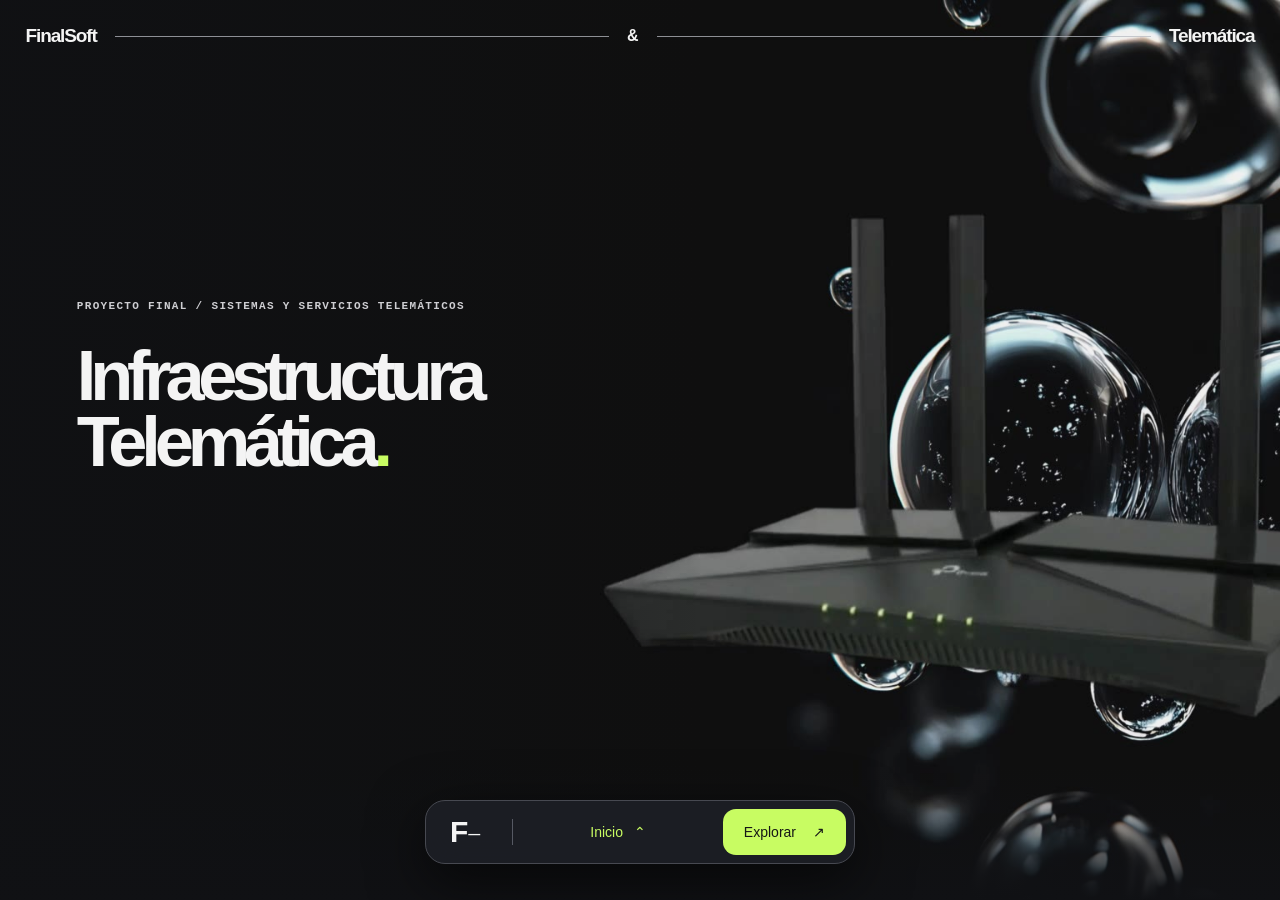
==== index.html @ 989f8609 "Mover archivos del portal a la raiz" ====
<!doctype html>
<html lang="es"><head><meta charset="utf-8"><meta name="viewport" content="width=device-width,initial-scale=1"><meta name="theme-color" content="#101114"><meta name="description" content="FinalSoft | Proyecto de infraestructura telemática: dos sedes, routers Debian, servicios corporativos y pruebas."><title>FinalSoft | Infraestructura Telemática</title><link rel="stylesheet" href="css/styles.css"><script src="js/content.js" defer></script><script src="js/app.js" defer></script></head>
<body>
  <section class="landing" id="landing" aria-label="Portada FinalSoft">
    <div class="landing-art" aria-hidden="true"><video id="heroVideo" muted playsinline autoplay loop preload="metadata" poster="assets/img/router-poster.jpg"><source src="assets/video/router-hero.mp4" type="video/mp4"></video></div>
    <div class="landing-shade" aria-hidden="true"></div>
    <header class="landing-top"><span class="wordmark">FinalSoft</span><span class="hairline"></span><span class="separator">&</span><span class="hairline"></span><span class="wordmark end">Telemática</span></header>
    <main class="landing-head"><span class="micro overline">PROYECTO FINAL / SISTEMAS Y SERVICIOS TELEMÁTICOS</span><h1>Infraestructura<br>Telemática<span class="period">.</span></h1></main>
    <div class="landing-bottom">
      <div class="landing-menu" id="landingMenu" hidden><p class="micro nav-caption">EXPLORAR PROYECTO</p><a href="#infraestructura" data-page="infraestructura"><span>01</span> Infraestructura <b>↗</b></a><a href="#routers" data-page="routers"><span>02</span> Enlace y routers <b>↗</b></a><a href="#servicios" data-page="servicios"><span>03</span> Servicios implementados <b>↗</b></a><a href="#gateway" data-page="gateway"><span>04</span> Gateway y seguridad <b>↗</b></a><a href="#pruebas" data-page="pruebas"><span>05</span> Pruebas y resultados <b>↗</b></a></div>
      <nav class="landing-dock" aria-label="Navegación de portada"><span class="dock-logo">F<span>—</span></span><span class="dock-separator"></span><button id="landingToggle" type="button" aria-expanded="false" aria-controls="landingMenu">Inicio <span id="toggleMark">⌃</span></button><a class="explore" href="#infraestructura" data-page="infraestructura">Explorar <span>↗</span></a></nav>
    </div>
  </section>
  <div class="interior" id="interior" hidden>
    <header class="site-header"><a href="#inicio" data-page="inicio" class="site-logo">FinalSoft<span>.</span></a><nav class="top-links" aria-label="Secciones del portal"><a data-page="infraestructura" href="#infraestructura">Infraestructura</a><a data-page="routers" href="#routers">Routers</a><a data-page="servicios" href="#servicios">Servicios</a><a data-page="gateway" href="#gateway">Gateway</a><a data-page="pruebas" href="#pruebas">Evidencias</a></nav><button class="mobile-menu" id="mobileMenu" aria-expanded="false" aria-controls="mobileLinks" aria-label="Abrir menú">☰</button></header>
    <nav id="mobileLinks" class="mobile-links" hidden aria-label="Secciones móviles"><a data-page="infraestructura" href="#infraestructura">Infraestructura</a><a data-page="routers" href="#routers">Routers</a><a data-page="servicios" href="#servicios">Servicios</a><a data-page="gateway" href="#gateway">Gateway</a><a data-page="pruebas" href="#pruebas">Evidencias</a><a data-page="inicio" href="#inicio">Inicio</a></nav>
    <div id="pageContent"></div>
    <footer class="site-footer"><strong>FinalSoft.</strong><span>Infraestructura implementada en GNS3 · Proyecto de Sistemas y Servicios Telemáticos</span><a data-page="inicio" href="#inicio">Volver al inicio ↑</a></footer>
  </div>
  <div class="lightbox" id="lightbox" hidden role="dialog" aria-label="Ampliar evidencia" aria-modal="true"><button id="closeLightbox" aria-label="Cerrar imagen">×</button><img id="lightboxImage" alt=""><p id="lightboxCaption"></p></div>
</body></html>
---- css/styles.css ----
:root{color-scheme:dark;--bg:#101114;--surface:#181a1e;--surface2:#202227;--fg:#f4f4f4;--secondary:#aaaeb7;--line:#34363d;--lime:#c8fc62;--max:1240px}*{box-sizing:border-box}html{scroll-behavior:smooth}body{margin:0;background:var(--bg);color:var(--fg);font-family:Arial,Helvetica,sans-serif;-webkit-font-smoothing:antialiased}button,input{font:inherit}a{color:inherit;text-decoration:none}button,a{outline-offset:4px}button:focus-visible,a:focus-visible{outline:2px solid var(--lime)}[hidden]{display:none!important}.micro{font:700 11px/1.5 'Courier New',monospace;letter-spacing:.12em}.landing{height:100svh;max-height:100svh;position:relative;overflow:hidden;isolation:isolate;background:#101114}.landing-art,.landing-art video,.landing-shade{position:absolute;inset:0;width:100%;height:100%}.landing-art{z-index:-2}.landing-art video{object-fit:cover;object-position:center;opacity:.94}.landing-shade{z-index:-1;background:linear-gradient(90deg,#101114d9 0%,#10111477 29%,transparent 55%),linear-gradient(0deg,#101114 0%,transparent 15%);pointer-events:none}.landing-top{position:absolute;z-index:2;top:25px;left:2%;right:2%;display:flex;align-items:center;gap:18px}.wordmark{font-size:19px;font-weight:800;letter-spacing:-.06em;white-space:nowrap}.hairline{height:1px;background:#b7bac1;flex:1;opacity:.75}.separator{font-weight:800}.landing-head{position:absolute;top:43%;left:clamp(25px,6vw,105px);transform:translateY(-50%);z-index:1;width:min(47vw,650px)}.overline{display:block;color:#ceced2;margin-bottom:28px}.landing h1{font-weight:800;font-size:clamp(48px,5.5vw,100px);letter-spacing:-.088em;line-height:.95;margin:0}.period{color:var(--lime)}.landing-bottom{position:absolute;z-index:5;bottom:clamp(12px,4vh,40px);left:50%;transform:translateX(-50%);width:min(92vw,430px)}.landing-dock{display:flex;align-items:center;gap:16px;background:rgba(29,31,37,.95);border:1px solid #474951;border-radius:20px;box-shadow:0 16px 55px #0009;padding:8px;min-height:64px;backdrop-filter:blur(18px)}.dock-logo{font-size:30px;font-weight:900;padding:0 16px}.dock-logo span{font-size:12px;vertical-align:middle}.dock-separator{width:1px;height:26px;background:#565963}.landing-dock button{flex:1;border:0;background:none;color:var(--lime);font-size:14px;cursor:pointer;padding:15px 10px}.landing-dock button span{display:inline-block;margin-left:7px;transition:transform .2s}.landing-dock button[aria-expanded=true] span{transform:rotate(180deg)}.explore{background:var(--lime);color:#151715;border-radius:13px;padding:15px 21px;white-space:nowrap;font-size:14px;display:flex;gap:17px;align-items:center}.landing-menu{position:absolute;bottom:calc(100% + 12px);width:100%;padding:16px;background:#1c1e25;border:1px solid #41434a;border-radius:17px;box-shadow:0 20px 50px #000a;max-height:65svh;overflow:auto}.nav-caption{color:#9ca0aa;margin:4px 8px 13px}.landing-menu a{display:flex;gap:15px;align-items:center;padding:13px 10px;border-radius:9px;font-size:14px}.landing-menu a:hover{background:#31343b}.landing-menu a span{font:11px 'Courier New',monospace;color:#979ba4}.landing-menu b{margin-left:auto;color:var(--lime)}.interior{min-height:100svh}.site-header{height:80px;position:sticky;top:0;z-index:40;background:#101114ee;border-bottom:1px solid #292b30;display:flex;justify-content:space-between;align-items:center;padding:0 clamp(22px,5vw,80px);backdrop-filter:blur(18px)}.site-logo{font-size:24px;font-weight:900;letter-spacing:-.07em}.site-logo span{color:var(--lime)}.top-links{display:flex;align-items:center;gap:clamp(15px,2vw,30px)}.top-links a{font-size:12px;font-weight:700;color:#afb1b6;padding:10px 0;white-space:nowrap;transition:color .2s}.top-links a:hover,.top-links a.active{color:var(--lime)}.mobile-menu{display:none;border:1px solid #42444c;background:var(--surface);border-radius:10px;color:#fff;padding:8px 13px}.mobile-links{position:fixed;top:80px;left:0;right:0;z-index:39;background:#18191f;padding:22px;box-shadow:0 20px 40px #0008}.mobile-links a{display:block;padding:13px 8px;border-bottom:1px solid #35363b;font-weight:700}.page-hero{min-height:clamp(490px,74svh,760px);position:relative;display:flex;align-items:flex-end;overflow:hidden;padding:105px max(6vw,calc((100vw - var(--max))/2)) 75px;background:radial-gradient(ellipse at 76% 26%,#2b2d33 0%,#17191d 38%,#101114 78%)}.page-hero:before{content:'';position:absolute;right:-15%;top:-32%;width:75vw;height:75vw;max-width:940px;max-height:940px;border:1px solid #ffffff1c;border-radius:50%;box-shadow:0 0 0 80px #ffffff03,0 0 0 180px #ffffff03;pointer-events:none}.page-hero:after{content:'';position:absolute;inset:0;background-image:radial-gradient(#888 .65px,transparent .8px);background-size:5px 5px;opacity:.1;mask-image:linear-gradient(90deg,transparent 40%,#000)}.page-hero .hero-copy{position:relative;z-index:1;max-width:940px}.kicker{color:var(--lime);font:700 11px 'Courier New',monospace;letter-spacing:.17em}.page-hero h1{margin:24px 0 22px;font-size:clamp(56px,9vw,135px);letter-spacing:-.085em;line-height:.93}.page-hero p{font-size:clamp(17px,1.7vw,23px);line-height:1.55;max-width:660px;color:#c6c8ce}.page-no{position:absolute;right:6vw;bottom:55px;font:11px 'Courier New',monospace;letter-spacing:.12em;color:#777b84}.content-wrap{max-width:var(--max);margin:0 auto;padding:0 30px}.intro{padding-top:100px;padding-bottom:110px}.intro h2{font-size:clamp(39px,5.5vw,74px);line-height:1.06;letter-spacing:-.07em;max-width:960px;margin:20px 0}.intro p{font-size:19px;max-width:740px;color:#b8bbc3;line-height:1.8}.section-label{font:700 12px 'Courier New',monospace;letter-spacing:.14em;color:var(--lime)}.story-block{padding:90px 0;border-top:1px solid var(--line)}.story-layout{display:grid;grid-template-columns:minmax(0,1fr) minmax(0,1.05fr);gap:clamp(30px,6vw,100px);align-items:center}.story-layout.reverse .story-copy{order:2}.story-layout.reverse .story-visual{order:1}.story-copy h2,.chapter-title{font-size:clamp(39px,4.6vw,68px);letter-spacing:-.068em;line-height:1.05;margin:16px 0 22px}.story-copy p{font-size:16px;color:#bbc0c7;line-height:1.82}.inline-link{display:inline-flex;margin-top:19px;gap:18px;border-bottom:1px solid var(--lime);padding-bottom:10px;color:var(--lime);font-weight:700;font-size:13px}.story-visual,.illustration{min-height:400px;border:1px solid #363940;background:linear-gradient(145deg,#252830,#121316);border-radius:2px;position:relative;overflow:hidden;display:flex;align-items:center;justify-content:center}.illustration span{font-size:clamp(80px,13vw,170px);filter:grayscale(1);opacity:.65}.illustration:before{content:'';width:350px;height:350px;border:1px solid #6d70794d;border-radius:50%;position:absolute;box-shadow:0 0 0 55px #ffffff06,0 0 0 110px #ffffff04}.illustration small{position:absolute;left:25px;bottom:25px;color:#a7a9b2;font:11px 'Courier New',monospace;letter-spacing:.1em}.device-strip{display:flex;gap:13px;flex-wrap:wrap;margin-top:27px}.pill{border:1px solid #45484e;padding:9px 12px;font-size:12px;color:#cacdd2;border-radius:100px}.wide-image{width:100%;display:block;max-height:660px;object-fit:contain;background:#16181b;border:1px solid #33363b}.evidence-shell{border:1px dashed #41454c;min-height:330px;background:radial-gradient(circle at 50% 40%,#27292f,#181a1f 70%);display:flex;flex-direction:column;justify-content:center;align-items:center;padding:30px;text-align:center;gap:12px;color:#c5c7ce}.evidence-shell .big-icon{font-size:47px;opacity:.7}.evidence-shell strong{font-size:19px}.evidence-shell p{max-width:430px;line-height:1.6;font-size:13px;color:#999da5;margin:0}.evidence-shell code{font:11px 'Courier New',monospace;color:var(--lime);word-break:break-all}.caption{font-size:12px;color:#9397a0;line-height:1.7;margin-top:12px}.full-width{padding:85px 0;background:#17191d;margin:80px 0}.number-grid{display:grid;grid-template-columns:repeat(4,1fr);gap:1px;background:#37393e;border:1px solid #37393e;margin-top:45px}.number-grid article{background:#17191d;padding:34px 20px}.number-grid strong{font-size:clamp(25px,3.5vw,45px);font-weight:800;letter-spacing:-.05em}.number-grid span{display:block;margin-top:12px;color:#aeb2bb;font-size:13px}.service-grid{display:grid;grid-template-columns:repeat(2,minmax(0,1fr));gap:18px;margin:46px 0 90px}.service-tile{min-height:300px;position:relative;padding:30px;overflow:hidden;border:1px solid #34373d;background:linear-gradient(150deg,#24262b,#151619);display:flex;flex-direction:column;justify-content:space-between;transition:transform .3s,background .3s}.service-tile:hover{transform:translateY(-5px);background:#25272d}.tile-icon{font-size:65px;opacity:.65;filter:grayscale(1)}.service-tile h3{font-size:clamp(27px,3vw,40px);letter-spacing:-.065em;margin:12px 0}.service-tile p{font-size:14px;color:#adb1b8;line-height:1.7;max-width:470px}.service-tile b{font-size:20px;color:var(--lime);position:absolute;right:28px;bottom:30px}.chapter{padding:105px 0 40px;border-top:1px solid #373a40;scroll-margin-top:92px}.chapter-header{display:flex;justify-content:space-between;gap:25px}.chapter-header p{max-width:720px;font-size:17px;line-height:1.75;color:#b6bac2}.ip-tag{align-self:flex-start;background:#22252a;border:1px solid #3d4148;border-radius:100px;padding:10px 15px;font:12px 'Courier New',monospace;color:var(--lime);white-space:nowrap}.details-grid{display:grid;grid-template-columns:1fr 1fr;gap:25px;margin:35px 0 60px}.details-card{padding:30px;border:1px solid #35383f;background:#181a1f}.details-card h3{font-size:21px;margin:0 0 16px;letter-spacing:-.03em}.details-card p,.details-card li{color:#b3b7c0;font-size:14px;line-height:1.75}.details-card ul{padding-left:20px;margin:0}.code-card{margin:26px 0 38px;border:1px solid #41434b;background:#14161a;overflow:hidden}.code-top{display:flex;gap:14px;align-items:center;justify-content:space-between;background:#202228;padding:12px 18px;border-bottom:1px solid #3e4048}.code-top span{font:12px 'Courier New',monospace;color:#b9bcc4;word-break:break-all}.copy-btn{background:#30333a;color:#f5f5f6;border:1px solid #484b53;padding:8px 13px;font-size:12px;border-radius:6px;cursor:pointer}.code-card pre{margin:0;overflow-x:auto;padding:24px;white-space:pre;font:13px/1.7 Consolas,'Courier New',monospace;color:#d0f3a8}.subhead{font-size:25px;letter-spacing:-.04em;margin:42px 0 19px}.evidence-grid{display:grid;grid-template-columns:repeat(2,minmax(0,1fr));gap:20px;margin:32px 0}.evidence-card{margin:0}.evidence-card img{width:100%;height:270px;object-fit:contain;background:#16181b;border:1px solid #45474d;cursor:zoom-in}.evidence-card figcaption{font-size:13px;color:#aeb0b8;line-height:1.6;margin-top:10px}.results-list{margin:28px 0 40px}.result{border-bottom:1px solid #383b41;display:grid;grid-template-columns:42px 1fr auto;gap:15px;align-items:start;padding:19px 4px}.result span{font:13px 'Courier New',monospace;color:#7f838a}.result p{margin:0;color:#c4c6cc;line-height:1.5;font-size:15px}.result b{font:11px 'Courier New',monospace;color:var(--lime)}.soft-rule{height:1px;background:#33363c;margin:70px 0}.site-footer{padding:45px max(6vw,calc((100vw - var(--max))/2));background:#18191c;border-top:1px solid #33363b;display:flex;align-items:center;gap:20px;justify-content:space-between}.site-footer strong{font-size:25px;letter-spacing:-.06em}.site-footer span{font-size:12px;color:#91959d}.site-footer a{font-size:13px;color:var(--lime)}.lightbox{position:fixed;inset:0;background:#000e;z-index:100;display:flex;flex-direction:column;align-items:center;justify-content:center;padding:40px}.lightbox img{max-width:94vw;max-height:78vh;object-fit:contain}.lightbox button{position:absolute;right:25px;top:17px;background:#333;color:white;border:0;padding:6px 13px;font-size:30px}.lightbox p{font-size:13px;color:#ccc}.reveal{opacity:0;transform:translateY(18px);transition:opacity .65s,transform .65s}.reveal.visible{opacity:1;transform:none}@media(max-width:950px){.top-links{gap:15px}.top-links a{font-size:11px}.story-layout{grid-template-columns:1fr}.story-layout.reverse .story-copy,.story-layout.reverse .story-visual{order:unset}.story-visual,.illustration{min-height:340px}.landing-head{width:55vw}.landing h1{font-size:clamp(44px,6vw,72px)}}@media(max-width:680px){.landing-top{top:18px;gap:10px}.wordmark{font-size:15px}.wordmark.end{font-size:12px}.landing-head{top:30%;left:6vw;width:90vw}.landing h1{font-size:clamp(44px,10vw,70px)}.overline{font-size:9px;max-width:80%;margin-bottom:17px}.landing-art video{object-position:70% center}.landing-shade{background:linear-gradient(180deg,#10111488,#10111433 50%,#10111455)}.landing-bottom{bottom:20px}.site-header{height:70px;padding:0 22px}.top-links{display:none}.mobile-menu{display:block}.mobile-links{top:70px}.page-hero{padding:110px 24px 65px;min-height:520px}.page-hero h1{font-size:clamp(48px,12vw,79px)}.content-wrap{padding:0 23px}.intro{padding:65px 23px 75px}.intro h2{font-size:clamp(34px,9vw,56px)}.story-block{padding:60px 0}.story-copy h2,.chapter-title{font-size:clamp(34px,9vw,55px)}.number-grid,.service-grid,.details-grid,.evidence-grid{grid-template-columns:1fr}.number-grid{grid-template-columns:1fr 1fr}.chapter{padding-top:75px}.chapter-header{display:block}.ip-tag{display:inline-block;margin-bottom:20px}.result{grid-template-columns:28px 1fr}.result b{grid-column:2}.site-footer{padding:34px 24px;flex-wrap:wrap}.evidence-card img{height:230px}.landing-dock{gap:6px}.dock-logo{padding:0 11px}.explore{padding:14px 18px}.full-width{margin:45px 0;padding:60px 0}}@media(max-height:540px){.landing-head{top:43%}.landing h1{font-size:clamp(30px,5vw,58px)}.landing-top{top:9px}.landing-bottom{bottom:8px}.landing-dock{min-height:49px;padding:5px}.landing-menu{max-height:65vh}.overline{margin-bottom:9px}}@media(prefers-reduced-motion:reduce){html{scroll-behavior:auto}.reveal{opacity:1;transform:none;transition:none}}
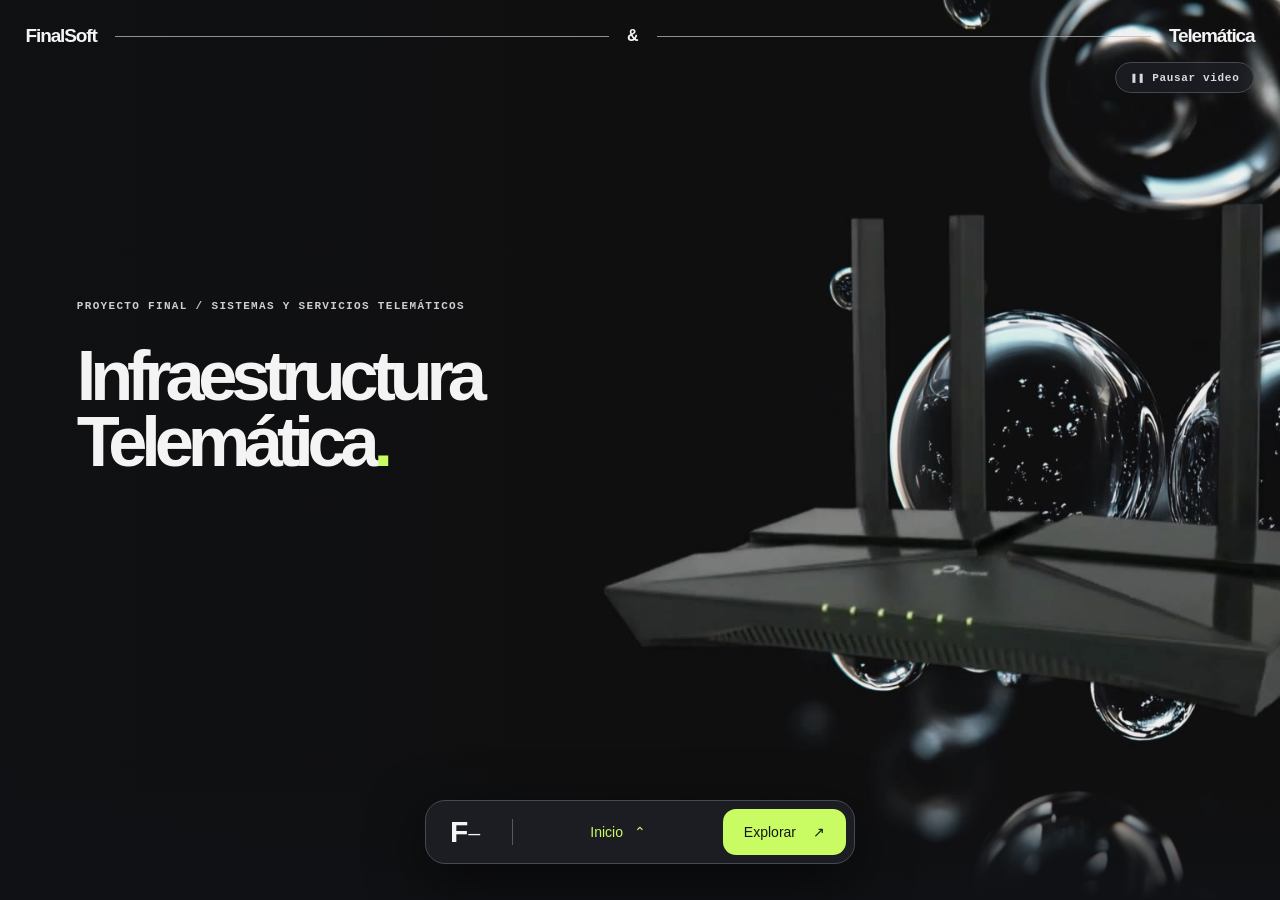
==== commit a0bf82cd: "Actualizacion de FinalSoft con documentacion y evidencias" ====
--- a/index.html
+++ b/index.html
@@ -4,6 +4,7 @@
   <section class="landing" id="landing" aria-label="Portada FinalSoft">
     <div class="landing-art" aria-hidden="true"><video id="heroVideo" muted playsinline autoplay loop preload="metadata" poster="assets/img/router-poster.jpg"><source src="assets/video/router-hero.mp4" type="video/mp4"></video></div>
     <div class="landing-shade" aria-hidden="true"></div>
+    <button type="button" class="video-toggle" id="videoToggle" aria-pressed="false">❚❚ Pausar video</button>
     <header class="landing-top"><span class="wordmark">FinalSoft</span><span class="hairline"></span><span class="separator">&</span><span class="hairline"></span><span class="wordmark end">Telemática</span></header>
     <main class="landing-head"><span class="micro overline">PROYECTO FINAL / SISTEMAS Y SERVICIOS TELEMÁTICOS</span><h1>Infraestructura<br>Telemática<span class="period">.</span></h1></main>
     <div class="landing-bottom">
@@ -12,10 +13,11 @@
     </div>
   </section>
   <div class="interior" id="interior" hidden>
-    <header class="site-header"><a href="#inicio" data-page="inicio" class="site-logo">FinalSoft<span>.</span></a><nav class="top-links" aria-label="Secciones del portal"><a data-page="infraestructura" href="#infraestructura">Infraestructura</a><a data-page="routers" href="#routers">Routers</a><a data-page="servicios" href="#servicios">Servicios</a><a data-page="gateway" href="#gateway">Gateway</a><a data-page="pruebas" href="#pruebas">Evidencias</a></nav><button class="mobile-menu" id="mobileMenu" aria-expanded="false" aria-controls="mobileLinks" aria-label="Abrir menú">☰</button></header>
-    <nav id="mobileLinks" class="mobile-links" hidden aria-label="Secciones móviles"><a data-page="infraestructura" href="#infraestructura">Infraestructura</a><a data-page="routers" href="#routers">Routers</a><a data-page="servicios" href="#servicios">Servicios</a><a data-page="gateway" href="#gateway">Gateway</a><a data-page="pruebas" href="#pruebas">Evidencias</a><a data-page="inicio" href="#inicio">Inicio</a></nav>
+    <header class="site-header"><a href="#inicio" data-page="inicio" class="site-logo">FinalSoft<span>.</span></a><nav class="top-links" aria-label="Secciones del portal"><a data-page="inicio" href="#inicio">Inicio</a><a data-page="infraestructura" href="#infraestructura">Infraestructura</a><a data-page="routers" href="#routers">Routers</a><a data-page="servicios" href="#servicios">Servicios</a><a data-page="gateway" href="#gateway">Gateway</a><a data-page="pruebas" href="#pruebas">Pruebas</a></nav><button class="mobile-menu" id="mobileMenu" aria-expanded="false" aria-controls="mobileLinks" aria-label="Abrir menú">☰</button></header>
+    <nav id="mobileLinks" class="mobile-links" hidden aria-label="Secciones móviles"><a data-page="infraestructura" href="#infraestructura">Infraestructura</a><a data-page="routers" href="#routers">Routers</a><a data-page="servicios" href="#servicios">Servicios</a><a data-page="gateway" href="#gateway">Gateway</a><a data-page="pruebas" href="#pruebas">Pruebas</a><a data-page="inicio" href="#inicio">Inicio</a></nav>
     <div id="pageContent"></div>
+    <nav class="float-nav" aria-label="Navegación entre secciones"><a id="floatPrev" href="#inicio">‹ <span>Inicio</span></a><strong id="floatLabel"></strong><a id="floatNext" href="#routers"><span>Siguiente</span> ›</a><button type="button" id="floatTop" aria-label="Volver arriba">↑</button></nav>
     <footer class="site-footer"><strong>FinalSoft.</strong><span>Infraestructura implementada en GNS3 · Proyecto de Sistemas y Servicios Telemáticos</span><a data-page="inicio" href="#inicio">Volver al inicio ↑</a></footer>
   </div>
-  <div class="lightbox" id="lightbox" hidden role="dialog" aria-label="Ampliar evidencia" aria-modal="true"><button id="closeLightbox" aria-label="Cerrar imagen">×</button><img id="lightboxImage" alt=""><p id="lightboxCaption"></p></div>
+  <div class="lightbox" id="lightbox" hidden role="dialog" aria-label="Ampliar evidencia" aria-modal="true"><button id="closeLightbox" aria-label="Cerrar imagen">×</button><button id="lbPrev" class="lb-arrow prev" aria-label="Imagen anterior">‹</button><button id="lbNext" class="lb-arrow next" aria-label="Imagen siguiente">›</button><img id="lightboxImage" alt=""><p id="lightboxCaption"></p></div>
 </body></html>
--- a/css/styles.css
+++ b/css/styles.css
@@ -1 +1,106 @@
 :root{color-scheme:dark;--bg:#101114;--surface:#181a1e;--surface2:#202227;--fg:#f4f4f4;--secondary:#aaaeb7;--line:#34363d;--lime:#c8fc62;--max:1240px}*{box-sizing:border-box}html{scroll-behavior:smooth}body{margin:0;background:var(--bg);color:var(--fg);font-family:Arial,Helvetica,sans-serif;-webkit-font-smoothing:antialiased}button,input{font:inherit}a{color:inherit;text-decoration:none}button,a{outline-offset:4px}button:focus-visible,a:focus-visible{outline:2px solid var(--lime)}[hidden]{display:none!important}.micro{font:700 11px/1.5 'Courier New',monospace;letter-spacing:.12em}.landing{height:100svh;max-height:100svh;position:relative;overflow:hidden;isolation:isolate;background:#101114}.landing-art,.landing-art video,.landing-shade{position:absolute;inset:0;width:100%;height:100%}.landing-art{z-index:-2}.landing-art video{object-fit:cover;object-position:center;opacity:.94}.landing-shade{z-index:-1;background:linear-gradient(90deg,#101114d9 0%,#10111477 29%,transparent 55%),linear-gradient(0deg,#101114 0%,transparent 15%);pointer-events:none}.landing-top{position:absolute;z-index:2;top:25px;left:2%;right:2%;display:flex;align-items:center;gap:18px}.wordmark{font-size:19px;font-weight:800;letter-spacing:-.06em;white-space:nowrap}.hairline{height:1px;background:#b7bac1;flex:1;opacity:.75}.separator{font-weight:800}.landing-head{position:absolute;top:43%;left:clamp(25px,6vw,105px);transform:translateY(-50%);z-index:1;width:min(47vw,650px)}.overline{display:block;color:#ceced2;margin-bottom:28px}.landing h1{font-weight:800;font-size:clamp(48px,5.5vw,100px);letter-spacing:-.088em;line-height:.95;margin:0}.period{color:var(--lime)}.landing-bottom{position:absolute;z-index:5;bottom:clamp(12px,4vh,40px);left:50%;transform:translateX(-50%);width:min(92vw,430px)}.landing-dock{display:flex;align-items:center;gap:16px;background:rgba(29,31,37,.95);border:1px solid #474951;border-radius:20px;box-shadow:0 16px 55px #0009;padding:8px;min-height:64px;backdrop-filter:blur(18px)}.dock-logo{font-size:30px;font-weight:900;padding:0 16px}.dock-logo span{font-size:12px;vertical-align:middle}.dock-separator{width:1px;height:26px;background:#565963}.landing-dock button{flex:1;border:0;background:none;color:var(--lime);font-size:14px;cursor:pointer;padding:15px 10px}.landing-dock button span{display:inline-block;margin-left:7px;transition:transform .2s}.landing-dock button[aria-expanded=true] span{transform:rotate(180deg)}.explore{background:var(--lime);color:#151715;border-radius:13px;padding:15px 21px;white-space:nowrap;font-size:14px;display:flex;gap:17px;align-items:center}.landing-menu{position:absolute;bottom:calc(100% + 12px);width:100%;padding:16px;background:#1c1e25;border:1px solid #41434a;border-radius:17px;box-shadow:0 20px 50px #000a;max-height:65svh;overflow:auto}.nav-caption{color:#9ca0aa;margin:4px 8px 13px}.landing-menu a{display:flex;gap:15px;align-items:center;padding:13px 10px;border-radius:9px;font-size:14px}.landing-menu a:hover{background:#31343b}.landing-menu a span{font:11px 'Courier New',monospace;color:#979ba4}.landing-menu b{margin-left:auto;color:var(--lime)}.interior{min-height:100svh}.site-header{height:80px;position:sticky;top:0;z-index:40;background:#101114ee;border-bottom:1px solid #292b30;display:flex;justify-content:space-between;align-items:center;padding:0 clamp(22px,5vw,80px);backdrop-filter:blur(18px)}.site-logo{font-size:24px;font-weight:900;letter-spacing:-.07em}.site-logo span{color:var(--lime)}.top-links{display:flex;align-items:center;gap:clamp(15px,2vw,30px)}.top-links a{font-size:12px;font-weight:700;color:#afb1b6;padding:10px 0;white-space:nowrap;transition:color .2s}.top-links a:hover,.top-links a.active{color:var(--lime)}.mobile-menu{display:none;border:1px solid #42444c;background:var(--surface);border-radius:10px;color:#fff;padding:8px 13px}.mobile-links{position:fixed;top:80px;left:0;right:0;z-index:39;background:#18191f;padding:22px;box-shadow:0 20px 40px #0008}.mobile-links a{display:block;padding:13px 8px;border-bottom:1px solid #35363b;font-weight:700}.page-hero{min-height:clamp(490px,74svh,760px);position:relative;display:flex;align-items:flex-end;overflow:hidden;padding:105px max(6vw,calc((100vw - var(--max))/2)) 75px;background:radial-gradient(ellipse at 76% 26%,#2b2d33 0%,#17191d 38%,#101114 78%)}.page-hero:before{content:'';position:absolute;right:-15%;top:-32%;width:75vw;height:75vw;max-width:940px;max-height:940px;border:1px solid #ffffff1c;border-radius:50%;box-shadow:0 0 0 80px #ffffff03,0 0 0 180px #ffffff03;pointer-events:none}.page-hero:after{content:'';position:absolute;inset:0;background-image:radial-gradient(#888 .65px,transparent .8px);background-size:5px 5px;opacity:.1;mask-image:linear-gradient(90deg,transparent 40%,#000)}.page-hero .hero-copy{position:relative;z-index:1;max-width:940px}.kicker{color:var(--lime);font:700 11px 'Courier New',monospace;letter-spacing:.17em}.page-hero h1{margin:24px 0 22px;font-size:clamp(56px,9vw,135px);letter-spacing:-.085em;line-height:.93}.page-hero p{font-size:clamp(17px,1.7vw,23px);line-height:1.55;max-width:660px;color:#c6c8ce}.page-no{position:absolute;right:6vw;bottom:55px;font:11px 'Courier New',monospace;letter-spacing:.12em;color:#777b84}.content-wrap{max-width:var(--max);margin:0 auto;padding:0 30px}.intro{padding-top:100px;padding-bottom:110px}.intro h2{font-size:clamp(39px,5.5vw,74px);line-height:1.06;letter-spacing:-.07em;max-width:960px;margin:20px 0}.intro p{font-size:19px;max-width:740px;color:#b8bbc3;line-height:1.8}.section-label{font:700 12px 'Courier New',monospace;letter-spacing:.14em;color:var(--lime)}.story-block{padding:90px 0;border-top:1px solid var(--line)}.story-layout{display:grid;grid-template-columns:minmax(0,1fr) minmax(0,1.05fr);gap:clamp(30px,6vw,100px);align-items:center}.story-layout.reverse .story-copy{order:2}.story-layout.reverse .story-visual{order:1}.story-copy h2,.chapter-title{font-size:clamp(39px,4.6vw,68px);letter-spacing:-.068em;line-height:1.05;margin:16px 0 22px}.story-copy p{font-size:16px;color:#bbc0c7;line-height:1.82}.inline-link{display:inline-flex;margin-top:19px;gap:18px;border-bottom:1px solid var(--lime);padding-bottom:10px;color:var(--lime);font-weight:700;font-size:13px}.story-visual,.illustration{min-height:400px;border:1px solid #363940;background:linear-gradient(145deg,#252830,#121316);border-radius:2px;position:relative;overflow:hidden;display:flex;align-items:center;justify-content:center}.illustration span{font-size:clamp(80px,13vw,170px);filter:grayscale(1);opacity:.65}.illustration:before{content:'';width:350px;height:350px;border:1px solid #6d70794d;border-radius:50%;position:absolute;box-shadow:0 0 0 55px #ffffff06,0 0 0 110px #ffffff04}.illustration small{position:absolute;left:25px;bottom:25px;color:#a7a9b2;font:11px 'Courier New',monospace;letter-spacing:.1em}.device-strip{display:flex;gap:13px;flex-wrap:wrap;margin-top:27px}.pill{border:1px solid #45484e;padding:9px 12px;font-size:12px;color:#cacdd2;border-radius:100px}.wide-image{width:100%;display:block;max-height:660px;object-fit:contain;background:#16181b;border:1px solid #33363b}.evidence-shell{border:1px dashed #41454c;min-height:330px;background:radial-gradient(circle at 50% 40%,#27292f,#181a1f 70%);display:flex;flex-direction:column;justify-content:center;align-items:center;padding:30px;text-align:center;gap:12px;color:#c5c7ce}.evidence-shell .big-icon{font-size:47px;opacity:.7}.evidence-shell strong{font-size:19px}.evidence-shell p{max-width:430px;line-height:1.6;font-size:13px;color:#999da5;margin:0}.evidence-shell code{font:11px 'Courier New',monospace;color:var(--lime);word-break:break-all}.caption{font-size:12px;color:#9397a0;line-height:1.7;margin-top:12px}.full-width{padding:85px 0;background:#17191d;margin:80px 0}.number-grid{display:grid;grid-template-columns:repeat(4,1fr);gap:1px;background:#37393e;border:1px solid #37393e;margin-top:45px}.number-grid article{background:#17191d;padding:34px 20px}.number-grid strong{font-size:clamp(25px,3.5vw,45px);font-weight:800;letter-spacing:-.05em}.number-grid span{display:block;margin-top:12px;color:#aeb2bb;font-size:13px}.service-grid{display:grid;grid-template-columns:repeat(2,minmax(0,1fr));gap:18px;margin:46px 0 90px}.service-tile{min-height:300px;position:relative;padding:30px;overflow:hidden;border:1px solid #34373d;background:linear-gradient(150deg,#24262b,#151619);display:flex;flex-direction:column;justify-content:space-between;transition:transform .3s,background .3s}.service-tile:hover{transform:translateY(-5px);background:#25272d}.tile-icon{font-size:65px;opacity:.65;filter:grayscale(1)}.service-tile h3{font-size:clamp(27px,3vw,40px);letter-spacing:-.065em;margin:12px 0}.service-tile p{font-size:14px;color:#adb1b8;line-height:1.7;max-width:470px}.service-tile b{font-size:20px;color:var(--lime);position:absolute;right:28px;bottom:30px}.chapter{padding:105px 0 40px;border-top:1px solid #373a40;scroll-margin-top:92px}.chapter-header{display:flex;justify-content:space-between;gap:25px}.chapter-header p{max-width:720px;font-size:17px;line-height:1.75;color:#b6bac2}.ip-tag{align-self:flex-start;background:#22252a;border:1px solid #3d4148;border-radius:100px;padding:10px 15px;font:12px 'Courier New',monospace;color:var(--lime);white-space:nowrap}.details-grid{display:grid;grid-template-columns:1fr 1fr;gap:25px;margin:35px 0 60px}.details-card{padding:30px;border:1px solid #35383f;background:#181a1f}.details-card h3{font-size:21px;margin:0 0 16px;letter-spacing:-.03em}.details-card p,.details-card li{color:#b3b7c0;font-size:14px;line-height:1.75}.details-card ul{padding-left:20px;margin:0}.code-card{margin:26px 0 38px;border:1px solid #41434b;background:#14161a;overflow:hidden}.code-top{display:flex;gap:14px;align-items:center;justify-content:space-between;background:#202228;padding:12px 18px;border-bottom:1px solid #3e4048}.code-top span{font:12px 'Courier New',monospace;color:#b9bcc4;word-break:break-all}.copy-btn{background:#30333a;color:#f5f5f6;border:1px solid #484b53;padding:8px 13px;font-size:12px;border-radius:6px;cursor:pointer}.code-card pre{margin:0;overflow-x:auto;padding:24px;white-space:pre;font:13px/1.7 Consolas,'Courier New',monospace;color:#d0f3a8}.subhead{font-size:25px;letter-spacing:-.04em;margin:42px 0 19px}.evidence-grid{display:grid;grid-template-columns:repeat(2,minmax(0,1fr));gap:20px;margin:32px 0}.evidence-card{margin:0}.evidence-card img{width:100%;height:270px;object-fit:contain;background:#16181b;border:1px solid #45474d;cursor:zoom-in}.evidence-card figcaption{font-size:13px;color:#aeb0b8;line-height:1.6;margin-top:10px}.results-list{margin:28px 0 40px}.result{border-bottom:1px solid #383b41;display:grid;grid-template-columns:42px 1fr auto;gap:15px;align-items:start;padding:19px 4px}.result span{font:13px 'Courier New',monospace;color:#7f838a}.result p{margin:0;color:#c4c6cc;line-height:1.5;font-size:15px}.result b{font:11px 'Courier New',monospace;color:var(--lime)}.soft-rule{height:1px;background:#33363c;margin:70px 0}.site-footer{padding:45px max(6vw,calc((100vw - var(--max))/2));background:#18191c;border-top:1px solid #33363b;display:flex;align-items:center;gap:20px;justify-content:space-between}.site-footer strong{font-size:25px;letter-spacing:-.06em}.site-footer span{font-size:12px;color:#91959d}.site-footer a{font-size:13px;color:var(--lime)}.lightbox{position:fixed;inset:0;background:#000e;z-index:100;display:flex;flex-direction:column;align-items:center;justify-content:center;padding:40px}.lightbox img{max-width:94vw;max-height:78vh;object-fit:contain}.lightbox button{position:absolute;right:25px;top:17px;background:#333;color:white;border:0;padding:6px 13px;font-size:30px}.lightbox p{font-size:13px;color:#ccc}.reveal{opacity:0;transform:translateY(18px);transition:opacity .65s,transform .65s}.reveal.visible{opacity:1;transform:none}@media(max-width:950px){.top-links{gap:15px}.top-links a{font-size:11px}.story-layout{grid-template-columns:1fr}.story-layout.reverse .story-copy,.story-layout.reverse .story-visual{order:unset}.story-visual,.illustration{min-height:340px}.landing-head{width:55vw}.landing h1{font-size:clamp(44px,6vw,72px)}}@media(max-width:680px){.landing-top{top:18px;gap:10px}.wordmark{font-size:15px}.wordmark.end{font-size:12px}.landing-head{top:30%;left:6vw;width:90vw}.landing h1{font-size:clamp(44px,10vw,70px)}.overline{font-size:9px;max-width:80%;margin-bottom:17px}.landing-art video{object-position:70% center}.landing-shade{background:linear-gradient(180deg,#10111488,#10111433 50%,#10111455)}.landing-bottom{bottom:20px}.site-header{height:70px;padding:0 22px}.top-links{display:none}.mobile-menu{display:block}.mobile-links{top:70px}.page-hero{padding:110px 24px 65px;min-height:520px}.page-hero h1{font-size:clamp(48px,12vw,79px)}.content-wrap{padding:0 23px}.intro{padding:65px 23px 75px}.intro h2{font-size:clamp(34px,9vw,56px)}.story-block{padding:60px 0}.story-copy h2,.chapter-title{font-size:clamp(34px,9vw,55px)}.number-grid,.service-grid,.details-grid,.evidence-grid{grid-template-columns:1fr}.number-grid{grid-template-columns:1fr 1fr}.chapter{padding-top:75px}.chapter-header{display:block}.ip-tag{display:inline-block;margin-bottom:20px}.result{grid-template-columns:28px 1fr}.result b{grid-column:2}.site-footer{padding:34px 24px;flex-wrap:wrap}.evidence-card img{height:230px}.landing-dock{gap:6px}.dock-logo{padding:0 11px}.explore{padding:14px 18px}.full-width{margin:45px 0;padding:60px 0}}@media(max-height:540px){.landing-head{top:43%}.landing h1{font-size:clamp(30px,5vw,58px)}.landing-top{top:9px}.landing-bottom{bottom:8px}.landing-dock{min-height:49px;padding:5px}.landing-menu{max-height:65vh}.overline{margin-bottom:9px}}@media(prefers-reduced-motion:reduce){html{scroll-behavior:auto}.reveal{opacity:1;transform:none;transition:none}}
+
+/* ===== Reorganización v2: pestañas, selector flotante, barra inferior ===== */
+html{scroll-padding-top:90px}
+.video-toggle{position:absolute;z-index:6;top:62px;right:2%;background:#1d1f25cc;color:#d7d9de;border:1px solid #474951;border-radius:100px;padding:8px 14px;font:700 11px 'Courier New',monospace;letter-spacing:.06em;cursor:pointer;backdrop-filter:blur(10px)}
+.video-toggle:hover{color:var(--lime);border-color:var(--lime)}
+/* portadas internas más compactas */
+.page-hero{min-height:clamp(260px,36svh,360px);padding:64px max(6vw,calc((100vw - var(--max))/2)) 44px}
+.page-hero h1{font-size:clamp(44px,6.4vw,92px);margin:16px 0 14px}
+.page-hero p{font-size:clamp(15px,1.4vw,19px);max-width:620px}
+.page-no{bottom:30px}
+.lead-strip{padding-top:30px;padding-bottom:22px;display:grid;grid-template-columns:auto 1fr;gap:6px 26px;align-items:baseline}
+.lead-strip p{margin:0;color:#b8bbc3;line-height:1.7;font-size:15px;max-width:860px}
+.block{padding:26px 30px 40px}
+/* pestañas */
+.tabs{margin:14px 0 8px}
+.tab-list{display:flex;gap:6px;flex-wrap:wrap;border-bottom:1px solid var(--line);margin-bottom:26px}
+.tab-list button{background:none;border:0;border-bottom:3px solid transparent;color:#aeb2bb;padding:13px 16px;font-size:14px;font-weight:700;cursor:pointer;margin-bottom:-1px}
+.tab-list button:hover{color:#fff}
+.tab-list button[aria-selected=true]{color:var(--lime);border-bottom-color:var(--lime)}
+.tab-list button small{margin-left:6px;font:700 11px 'Courier New',monospace;background:#262930;border-radius:100px;padding:2px 7px;color:#c7cad1}
+.tabs.sub>.tab-list{border:0;margin-bottom:18px;gap:8px}
+.tabs.sub>.tab-list button{border:1px solid #42454c;border-radius:100px;padding:9px 15px;font-size:12px;margin:0}
+.tabs.sub>.tab-list button[aria-selected=true]{background:var(--lime);color:#151715;border-color:var(--lime)}
+.tab-panel{animation:fadeIn .25s ease}
+@keyframes fadeIn{from{opacity:0;transform:translateY(6px)}to{opacity:1;transform:none}}
+/* selector flotante de capítulos */
+.picker{position:sticky;top:80px;z-index:30;background:#101114f2;border-bottom:1px solid #292b30;backdrop-filter:blur(14px)}
+.picker-in{max-width:var(--max);margin:0 auto;padding:12px 30px;display:flex;gap:10px;overflow-x:auto}
+.chip-link{flex:1 0 auto;min-width:120px;display:flex;flex-direction:column;gap:3px;border:1px solid #3b3e45;border-radius:14px;padding:10px 16px;background:#17191d;transition:border-color .2s,background .2s}
+.chip-link b{font-size:14px}
+.chip-link small{font:11px 'Courier New',monospace;color:#8f939c}
+.chip-link:hover{border-color:#6b6f78}
+.chip-link.active{background:var(--lime);border-color:var(--lime);color:#151715}
+.chip-link.active small{color:#33401a}
+#chapters-top{scroll-margin-top:150px;height:1px}
+.chapter{padding:34px 0 30px;border-top:0}
+.chapter-title{font-size:clamp(32px,4vw,54px);margin:10px 0 14px}
+.chapter-header p{font-size:16px;margin:0}
+.chapter[hidden]{display:none}
+.details-grid{margin:6px 0 10px}
+/* código plegable */
+.code-card{margin:0 0 12px}
+.code-card summary{cursor:pointer;list-style:none;display:flex;justify-content:space-between;align-items:center;gap:12px;background:#202228;padding:14px 18px;font:12px 'Courier New',monospace;color:#c4c7ce}
+.code-card summary::-webkit-details-marker{display:none}
+.code-card summary i{font-style:normal;transition:transform .2s;color:var(--lime)}
+.code-card[open] summary i{transform:rotate(180deg)}
+.code-card[open] summary{border-bottom:1px solid #3e4048}
+.code-body{position:relative}
+.code-body .copy-btn{position:absolute;right:12px;top:12px;z-index:2}
+.code-body pre{padding:20px 24px;padding-right:130px}
+.code-tools{display:flex;justify-content:flex-end;margin-bottom:12px}
+.chip{background:#1b1d22;color:#d9dbe0;border:1px solid #454851;border-radius:100px;padding:8px 15px;font-size:12px;font-weight:700;cursor:pointer}
+.chip:hover{border-color:var(--lime);color:var(--lime)}
+.chip.active{background:var(--lime);border-color:var(--lime);color:#151715}
+.chip small{margin-left:5px;opacity:.7}
+.filters{display:flex;gap:8px;flex-wrap:wrap;margin-bottom:6px}
+.callout{border-left:3px solid var(--lime);background:#181a1f;padding:14px 18px;margin:18px 0 0;font-size:13px;line-height:1.7;color:#c0c4cb}
+.results-list{list-style:none;padding:0;margin:6px 0 10px}
+.result{grid-template-columns:42px 1fr}
+/* evidencias en miniatura */
+.evidence-grid{grid-template-columns:repeat(auto-fill,minmax(300px,1fr));margin:16px 0}
+.evidence-grid.single{grid-template-columns:1fr}
+.evidence-card[hidden]{display:none}
+.thumb{position:relative;display:block;width:100%;padding:0;border:1px solid #45474d;background:#16181b;cursor:zoom-in}
+.thumb:hover{border-color:var(--lime)}
+.thumb img,.evidence-card img{display:block;width:100%;height:240px;object-fit:contain;border:0;background:#16181b}
+.evidence-card.big .thumb img{height:auto;max-height:520px}
+.thumb .zoom{position:absolute;right:10px;bottom:10px;background:#101114dd;color:var(--lime);font:700 11px 'Courier New',monospace;border-radius:100px;padding:5px 10px;opacity:0;transition:opacity .2s}
+.thumb:hover .zoom,.thumb:focus-visible .zoom{opacity:1}
+.evidence-card figcaption b{color:var(--lime);font:700 11px 'Courier New',monospace;letter-spacing:.08em;margin-right:6px}
+.device-strip.route{align-items:center}
+.device-strip .arrow{color:var(--lime)}
+.number-grid{margin-top:10px}
+/* barra flotante inferior */
+.float-nav{position:fixed;z-index:60;left:50%;bottom:16px;transform:translateX(-50%);display:flex;align-items:center;gap:6px;background:#1d1f25f2;border:1px solid #474951;border-radius:100px;box-shadow:0 14px 45px #000a;padding:6px;backdrop-filter:blur(16px);max-width:94vw}
+.float-nav a,.float-nav button{display:flex;gap:6px;align-items:center;border-radius:100px;padding:11px 16px;font-size:13px;font-weight:700;color:#e8e9ec;white-space:nowrap;background:none;border:0;cursor:pointer}
+.float-nav a:hover,.float-nav button:hover{background:#2c2f36;color:var(--lime)}
+.float-nav #floatNext{background:var(--lime);color:#151715}
+.float-nav #floatNext:hover{background:#d8ff82;color:#151715}
+.float-nav strong{font:700 11px 'Courier New',monospace;letter-spacing:.06em;color:#a9adb6;padding:0 10px}
+.site-footer{padding-bottom:110px}
+/* lightbox con flechas */
+.lightbox{gap:12px}
+.lb-arrow{position:absolute;top:50%;transform:translateY(-50%);right:auto;background:#2b2e35cc;color:#fff;border:0;border-radius:50%;width:52px;height:52px;font-size:32px;line-height:1;cursor:pointer;padding:0}
+.lb-arrow.prev{left:18px}.lb-arrow.next{right:18px;left:auto}
+.lb-arrow:hover{background:var(--lime);color:#151715}
+.lightbox button#closeLightbox{right:20px;top:16px}
+@media(max-width:680px){
+ .video-toggle{top:54px;font-size:10px;padding:6px 11px}
+ .lead-strip{grid-template-columns:1fr}
+ .page-hero{padding:80px 24px 36px;min-height:300px}
+ .picker{top:70px}.picker-in{padding:10px 16px}
+ .chip-link{min-width:104px;padding:9px 12px}
+ #chapters-top{scroll-margin-top:135px}
+ .tab-list{overflow-x:auto;flex-wrap:nowrap}.tab-list button{white-space:nowrap;padding:12px 13px}
+ .evidence-grid{grid-template-columns:1fr}
+ .code-body pre{padding-right:24px;padding-top:56px}
+ .float-nav strong{display:none}.float-nav a{padding:11px 13px}
+ .lb-arrow{width:42px;height:42px;font-size:26px}.lb-arrow.prev{left:8px}.lb-arrow.next{right:8px}
+}
+.lightbox button.lb-arrow{top:50%;transform:translateY(-50%);width:52px;height:52px;padding:0;border-radius:50%;font-size:32px;line-height:1;background:#2b2e35cc}
+.lightbox button.lb-arrow.prev{left:18px;right:auto}
+.lightbox button.lb-arrow.next{right:18px;left:auto}
+.lightbox button.lb-arrow:hover{background:var(--lime);color:#151715}
+@media(max-width:680px){.lightbox button.lb-arrow{width:42px;height:42px;font-size:26px}.lightbox button.lb-arrow.prev{left:8px}.lightbox button.lb-arrow.next{right:8px}}
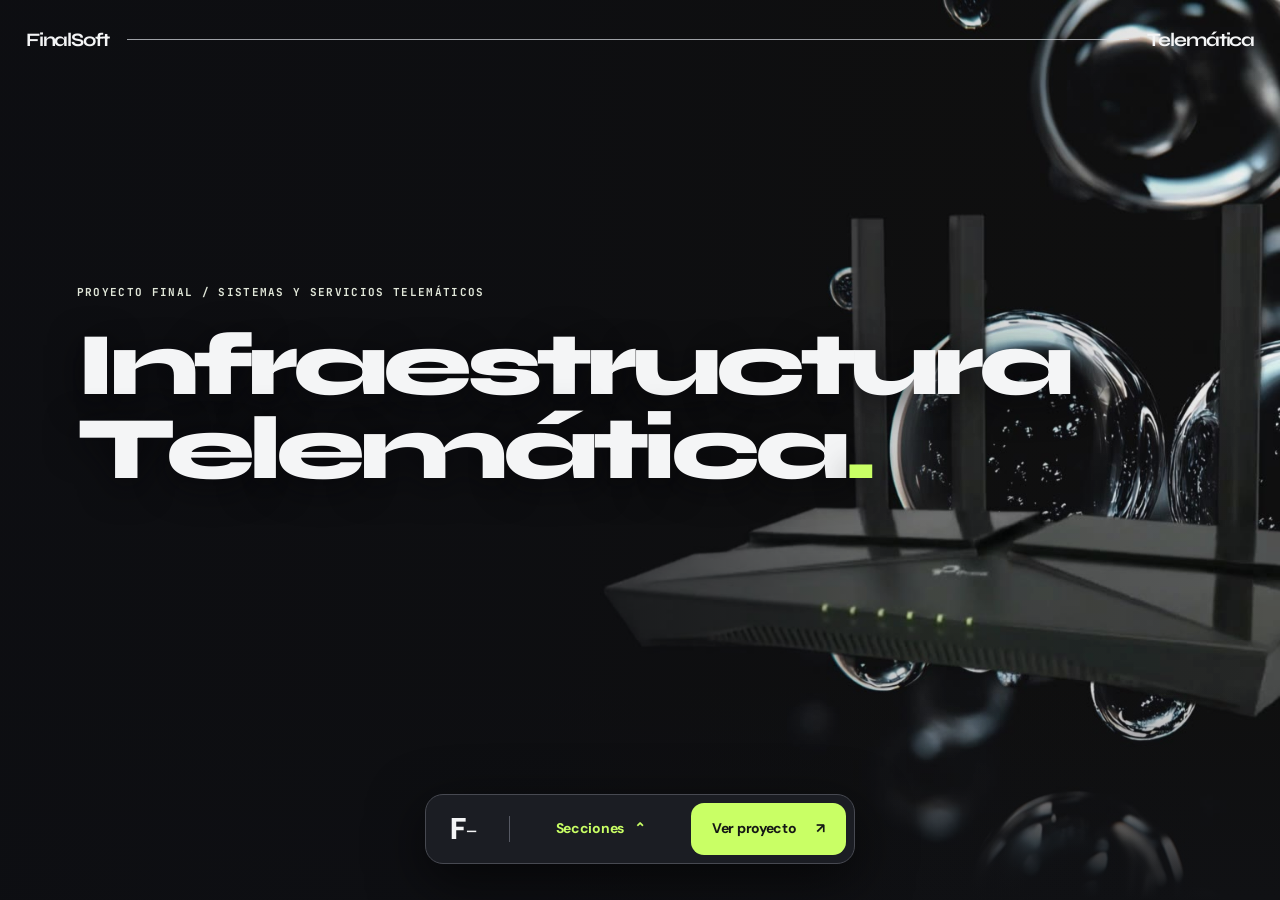
==== commit 2768fcd9: "Actualizar diseño y evidencias del proyecto FinalSoft" ====
--- a/index.html
+++ b/index.html
@@ -1,15 +1,15 @@
 <!doctype html>
-<html lang="es"><head><meta charset="utf-8"><meta name="viewport" content="width=device-width,initial-scale=1"><meta name="theme-color" content="#101114"><meta name="description" content="FinalSoft | Proyecto de infraestructura telemática: dos sedes, routers Debian, servicios corporativos y pruebas."><title>FinalSoft | Infraestructura Telemática</title><link rel="stylesheet" href="css/styles.css"><script src="js/content.js" defer></script><script src="js/app.js" defer></script></head>
+<html lang="es"><head><meta charset="utf-8"><meta name="viewport" content="width=device-width,initial-scale=1"><meta name="theme-color" content="#101114"><meta name="description" content="FinalSoft | Proyecto de infraestructura telemática: dos sedes, routers Debian, servicios corporativos y pruebas."><title>FinalSoft | Infraestructura Telemática</title><link rel="preconnect" href="https://fonts.googleapis.com"><link rel="preconnect" href="https://fonts.gstatic.com" crossorigin><link rel="stylesheet" href="https://fonts.googleapis.com/css2?family=DM+Sans:wght@400..800&amp;family=JetBrains+Mono:wght@400..700&amp;family=Syne:wght@700..800&amp;display=swap"><link rel="stylesheet" href="css/styles.css"><script src="js/content.js" defer></script><script src="js/app.js" defer></script></head>
 <body>
   <section class="landing" id="landing" aria-label="Portada FinalSoft">
-    <div class="landing-art" aria-hidden="true"><video id="heroVideo" muted playsinline autoplay loop preload="metadata" poster="assets/img/router-poster.jpg"><source src="assets/video/router-hero.mp4" type="video/mp4"></video></div>
+    <div class="landing-art" aria-hidden="true"><video id="heroVideo" muted playsinline loop preload="metadata" poster="assets/img/router-poster.jpg"><source src="assets/video/router-hero.mp4" type="video/mp4"></video></div>
     <div class="landing-shade" aria-hidden="true"></div>
-    <button type="button" class="video-toggle" id="videoToggle" aria-pressed="false">❚❚ Pausar video</button>
-    <header class="landing-top"><span class="wordmark">FinalSoft</span><span class="hairline"></span><span class="separator">&</span><span class="hairline"></span><span class="wordmark end">Telemática</span></header>
+    
+    <header class="landing-top"><span class="wordmark">FinalSoft</span><span class="hairline" aria-hidden="true"></span><span class="wordmark end">Telemática</span></header>
     <main class="landing-head"><span class="micro overline">PROYECTO FINAL / SISTEMAS Y SERVICIOS TELEMÁTICOS</span><h1>Infraestructura<br>Telemática<span class="period">.</span></h1></main>
     <div class="landing-bottom">
       <div class="landing-menu" id="landingMenu" hidden><p class="micro nav-caption">EXPLORAR PROYECTO</p><a href="#infraestructura" data-page="infraestructura"><span>01</span> Infraestructura <b>↗</b></a><a href="#routers" data-page="routers"><span>02</span> Enlace y routers <b>↗</b></a><a href="#servicios" data-page="servicios"><span>03</span> Servicios implementados <b>↗</b></a><a href="#gateway" data-page="gateway"><span>04</span> Gateway y seguridad <b>↗</b></a><a href="#pruebas" data-page="pruebas"><span>05</span> Pruebas y resultados <b>↗</b></a></div>
-      <nav class="landing-dock" aria-label="Navegación de portada"><span class="dock-logo">F<span>—</span></span><span class="dock-separator"></span><button id="landingToggle" type="button" aria-expanded="false" aria-controls="landingMenu">Inicio <span id="toggleMark">⌃</span></button><a class="explore" href="#infraestructura" data-page="infraestructura">Explorar <span>↗</span></a></nav>
+      <nav class="landing-dock" aria-label="Navegación de portada"><span class="dock-logo">F<span>—</span></span><span class="dock-separator"></span><button id="landingToggle" type="button" aria-expanded="false" aria-controls="landingMenu">Secciones <span id="toggleMark">⌃</span></button><a class="explore" href="#infraestructura" data-page="infraestructura">Ver proyecto <span>↗</span></a></nav>
     </div>
   </section>
   <div class="interior" id="interior" hidden>
@@ -17,7 +17,7 @@
     <nav id="mobileLinks" class="mobile-links" hidden aria-label="Secciones móviles"><a data-page="infraestructura" href="#infraestructura">Infraestructura</a><a data-page="routers" href="#routers">Routers</a><a data-page="servicios" href="#servicios">Servicios</a><a data-page="gateway" href="#gateway">Gateway</a><a data-page="pruebas" href="#pruebas">Pruebas</a><a data-page="inicio" href="#inicio">Inicio</a></nav>
     <div id="pageContent"></div>
     <nav class="float-nav" aria-label="Navegación entre secciones"><a id="floatPrev" href="#inicio">‹ <span>Inicio</span></a><strong id="floatLabel"></strong><a id="floatNext" href="#routers"><span>Siguiente</span> ›</a><button type="button" id="floatTop" aria-label="Volver arriba">↑</button></nav>
-    <footer class="site-footer"><strong>FinalSoft.</strong><span>Infraestructura implementada en GNS3 · Proyecto de Sistemas y Servicios Telemáticos</span><a data-page="inicio" href="#inicio">Volver al inicio ↑</a></footer>
+    <footer class="site-footer"><strong>FinalSoft.</strong><span>Infraestructura implementada en GNS3 · Proyecto de Sistemas y Servicios Telemáticos</span></footer>
   </div>
-  <div class="lightbox" id="lightbox" hidden role="dialog" aria-label="Ampliar evidencia" aria-modal="true"><button id="closeLightbox" aria-label="Cerrar imagen">×</button><button id="lbPrev" class="lb-arrow prev" aria-label="Imagen anterior">‹</button><button id="lbNext" class="lb-arrow next" aria-label="Imagen siguiente">›</button><img id="lightboxImage" alt=""><p id="lightboxCaption"></p></div>
+  <div class="lightbox" id="lightbox" hidden role="dialog" aria-label="Ampliar evidencia" aria-modal="true"><button id="closeLightbox" aria-label="Cerrar imagen">×</button><div class="lightbox-stage" id="lightboxStage" role="region" aria-label="Captura ampliada"><img id="lightboxImage" alt=""></div><p id="lightboxCaption"></p><div class="lightbox-controls" id="lightboxControls" hidden><button type="button" id="lbPrev" class="lb-arrow" aria-label="Imagen anterior">‹</button><button type="button" id="lbNext" class="lb-arrow" aria-label="Imagen siguiente">›</button></div></div>
 </body></html>
--- a/css/styles.css
+++ b/css/styles.css
@@ -1,8 +1,8 @@
-:root{color-scheme:dark;--bg:#101114;--surface:#181a1e;--surface2:#202227;--fg:#f4f4f4;--secondary:#aaaeb7;--line:#34363d;--lime:#c8fc62;--max:1240px}*{box-sizing:border-box}html{scroll-behavior:smooth}body{margin:0;background:var(--bg);color:var(--fg);font-family:Arial,Helvetica,sans-serif;-webkit-font-smoothing:antialiased}button,input{font:inherit}a{color:inherit;text-decoration:none}button,a{outline-offset:4px}button:focus-visible,a:focus-visible{outline:2px solid var(--lime)}[hidden]{display:none!important}.micro{font:700 11px/1.5 'Courier New',monospace;letter-spacing:.12em}.landing{height:100svh;max-height:100svh;position:relative;overflow:hidden;isolation:isolate;background:#101114}.landing-art,.landing-art video,.landing-shade{position:absolute;inset:0;width:100%;height:100%}.landing-art{z-index:-2}.landing-art video{object-fit:cover;object-position:center;opacity:.94}.landing-shade{z-index:-1;background:linear-gradient(90deg,#101114d9 0%,#10111477 29%,transparent 55%),linear-gradient(0deg,#101114 0%,transparent 15%);pointer-events:none}.landing-top{position:absolute;z-index:2;top:25px;left:2%;right:2%;display:flex;align-items:center;gap:18px}.wordmark{font-size:19px;font-weight:800;letter-spacing:-.06em;white-space:nowrap}.hairline{height:1px;background:#b7bac1;flex:1;opacity:.75}.separator{font-weight:800}.landing-head{position:absolute;top:43%;left:clamp(25px,6vw,105px);transform:translateY(-50%);z-index:1;width:min(47vw,650px)}.overline{display:block;color:#ceced2;margin-bottom:28px}.landing h1{font-weight:800;font-size:clamp(48px,5.5vw,100px);letter-spacing:-.088em;line-height:.95;margin:0}.period{color:var(--lime)}.landing-bottom{position:absolute;z-index:5;bottom:clamp(12px,4vh,40px);left:50%;transform:translateX(-50%);width:min(92vw,430px)}.landing-dock{display:flex;align-items:center;gap:16px;background:rgba(29,31,37,.95);border:1px solid #474951;border-radius:20px;box-shadow:0 16px 55px #0009;padding:8px;min-height:64px;backdrop-filter:blur(18px)}.dock-logo{font-size:30px;font-weight:900;padding:0 16px}.dock-logo span{font-size:12px;vertical-align:middle}.dock-separator{width:1px;height:26px;background:#565963}.landing-dock button{flex:1;border:0;background:none;color:var(--lime);font-size:14px;cursor:pointer;padding:15px 10px}.landing-dock button span{display:inline-block;margin-left:7px;transition:transform .2s}.landing-dock button[aria-expanded=true] span{transform:rotate(180deg)}.explore{background:var(--lime);color:#151715;border-radius:13px;padding:15px 21px;white-space:nowrap;font-size:14px;display:flex;gap:17px;align-items:center}.landing-menu{position:absolute;bottom:calc(100% + 12px);width:100%;padding:16px;background:#1c1e25;border:1px solid #41434a;border-radius:17px;box-shadow:0 20px 50px #000a;max-height:65svh;overflow:auto}.nav-caption{color:#9ca0aa;margin:4px 8px 13px}.landing-menu a{display:flex;gap:15px;align-items:center;padding:13px 10px;border-radius:9px;font-size:14px}.landing-menu a:hover{background:#31343b}.landing-menu a span{font:11px 'Courier New',monospace;color:#979ba4}.landing-menu b{margin-left:auto;color:var(--lime)}.interior{min-height:100svh}.site-header{height:80px;position:sticky;top:0;z-index:40;background:#101114ee;border-bottom:1px solid #292b30;display:flex;justify-content:space-between;align-items:center;padding:0 clamp(22px,5vw,80px);backdrop-filter:blur(18px)}.site-logo{font-size:24px;font-weight:900;letter-spacing:-.07em}.site-logo span{color:var(--lime)}.top-links{display:flex;align-items:center;gap:clamp(15px,2vw,30px)}.top-links a{font-size:12px;font-weight:700;color:#afb1b6;padding:10px 0;white-space:nowrap;transition:color .2s}.top-links a:hover,.top-links a.active{color:var(--lime)}.mobile-menu{display:none;border:1px solid #42444c;background:var(--surface);border-radius:10px;color:#fff;padding:8px 13px}.mobile-links{position:fixed;top:80px;left:0;right:0;z-index:39;background:#18191f;padding:22px;box-shadow:0 20px 40px #0008}.mobile-links a{display:block;padding:13px 8px;border-bottom:1px solid #35363b;font-weight:700}.page-hero{min-height:clamp(490px,74svh,760px);position:relative;display:flex;align-items:flex-end;overflow:hidden;padding:105px max(6vw,calc((100vw - var(--max))/2)) 75px;background:radial-gradient(ellipse at 76% 26%,#2b2d33 0%,#17191d 38%,#101114 78%)}.page-hero:before{content:'';position:absolute;right:-15%;top:-32%;width:75vw;height:75vw;max-width:940px;max-height:940px;border:1px solid #ffffff1c;border-radius:50%;box-shadow:0 0 0 80px #ffffff03,0 0 0 180px #ffffff03;pointer-events:none}.page-hero:after{content:'';position:absolute;inset:0;background-image:radial-gradient(#888 .65px,transparent .8px);background-size:5px 5px;opacity:.1;mask-image:linear-gradient(90deg,transparent 40%,#000)}.page-hero .hero-copy{position:relative;z-index:1;max-width:940px}.kicker{color:var(--lime);font:700 11px 'Courier New',monospace;letter-spacing:.17em}.page-hero h1{margin:24px 0 22px;font-size:clamp(56px,9vw,135px);letter-spacing:-.085em;line-height:.93}.page-hero p{font-size:clamp(17px,1.7vw,23px);line-height:1.55;max-width:660px;color:#c6c8ce}.page-no{position:absolute;right:6vw;bottom:55px;font:11px 'Courier New',monospace;letter-spacing:.12em;color:#777b84}.content-wrap{max-width:var(--max);margin:0 auto;padding:0 30px}.intro{padding-top:100px;padding-bottom:110px}.intro h2{font-size:clamp(39px,5.5vw,74px);line-height:1.06;letter-spacing:-.07em;max-width:960px;margin:20px 0}.intro p{font-size:19px;max-width:740px;color:#b8bbc3;line-height:1.8}.section-label{font:700 12px 'Courier New',monospace;letter-spacing:.14em;color:var(--lime)}.story-block{padding:90px 0;border-top:1px solid var(--line)}.story-layout{display:grid;grid-template-columns:minmax(0,1fr) minmax(0,1.05fr);gap:clamp(30px,6vw,100px);align-items:center}.story-layout.reverse .story-copy{order:2}.story-layout.reverse .story-visual{order:1}.story-copy h2,.chapter-title{font-size:clamp(39px,4.6vw,68px);letter-spacing:-.068em;line-height:1.05;margin:16px 0 22px}.story-copy p{font-size:16px;color:#bbc0c7;line-height:1.82}.inline-link{display:inline-flex;margin-top:19px;gap:18px;border-bottom:1px solid var(--lime);padding-bottom:10px;color:var(--lime);font-weight:700;font-size:13px}.story-visual,.illustration{min-height:400px;border:1px solid #363940;background:linear-gradient(145deg,#252830,#121316);border-radius:2px;position:relative;overflow:hidden;display:flex;align-items:center;justify-content:center}.illustration span{font-size:clamp(80px,13vw,170px);filter:grayscale(1);opacity:.65}.illustration:before{content:'';width:350px;height:350px;border:1px solid #6d70794d;border-radius:50%;position:absolute;box-shadow:0 0 0 55px #ffffff06,0 0 0 110px #ffffff04}.illustration small{position:absolute;left:25px;bottom:25px;color:#a7a9b2;font:11px 'Courier New',monospace;letter-spacing:.1em}.device-strip{display:flex;gap:13px;flex-wrap:wrap;margin-top:27px}.pill{border:1px solid #45484e;padding:9px 12px;font-size:12px;color:#cacdd2;border-radius:100px}.wide-image{width:100%;display:block;max-height:660px;object-fit:contain;background:#16181b;border:1px solid #33363b}.evidence-shell{border:1px dashed #41454c;min-height:330px;background:radial-gradient(circle at 50% 40%,#27292f,#181a1f 70%);display:flex;flex-direction:column;justify-content:center;align-items:center;padding:30px;text-align:center;gap:12px;color:#c5c7ce}.evidence-shell .big-icon{font-size:47px;opacity:.7}.evidence-shell strong{font-size:19px}.evidence-shell p{max-width:430px;line-height:1.6;font-size:13px;color:#999da5;margin:0}.evidence-shell code{font:11px 'Courier New',monospace;color:var(--lime);word-break:break-all}.caption{font-size:12px;color:#9397a0;line-height:1.7;margin-top:12px}.full-width{padding:85px 0;background:#17191d;margin:80px 0}.number-grid{display:grid;grid-template-columns:repeat(4,1fr);gap:1px;background:#37393e;border:1px solid #37393e;margin-top:45px}.number-grid article{background:#17191d;padding:34px 20px}.number-grid strong{font-size:clamp(25px,3.5vw,45px);font-weight:800;letter-spacing:-.05em}.number-grid span{display:block;margin-top:12px;color:#aeb2bb;font-size:13px}.service-grid{display:grid;grid-template-columns:repeat(2,minmax(0,1fr));gap:18px;margin:46px 0 90px}.service-tile{min-height:300px;position:relative;padding:30px;overflow:hidden;border:1px solid #34373d;background:linear-gradient(150deg,#24262b,#151619);display:flex;flex-direction:column;justify-content:space-between;transition:transform .3s,background .3s}.service-tile:hover{transform:translateY(-5px);background:#25272d}.tile-icon{font-size:65px;opacity:.65;filter:grayscale(1)}.service-tile h3{font-size:clamp(27px,3vw,40px);letter-spacing:-.065em;margin:12px 0}.service-tile p{font-size:14px;color:#adb1b8;line-height:1.7;max-width:470px}.service-tile b{font-size:20px;color:var(--lime);position:absolute;right:28px;bottom:30px}.chapter{padding:105px 0 40px;border-top:1px solid #373a40;scroll-margin-top:92px}.chapter-header{display:flex;justify-content:space-between;gap:25px}.chapter-header p{max-width:720px;font-size:17px;line-height:1.75;color:#b6bac2}.ip-tag{align-self:flex-start;background:#22252a;border:1px solid #3d4148;border-radius:100px;padding:10px 15px;font:12px 'Courier New',monospace;color:var(--lime);white-space:nowrap}.details-grid{display:grid;grid-template-columns:1fr 1fr;gap:25px;margin:35px 0 60px}.details-card{padding:30px;border:1px solid #35383f;background:#181a1f}.details-card h3{font-size:21px;margin:0 0 16px;letter-spacing:-.03em}.details-card p,.details-card li{color:#b3b7c0;font-size:14px;line-height:1.75}.details-card ul{padding-left:20px;margin:0}.code-card{margin:26px 0 38px;border:1px solid #41434b;background:#14161a;overflow:hidden}.code-top{display:flex;gap:14px;align-items:center;justify-content:space-between;background:#202228;padding:12px 18px;border-bottom:1px solid #3e4048}.code-top span{font:12px 'Courier New',monospace;color:#b9bcc4;word-break:break-all}.copy-btn{background:#30333a;color:#f5f5f6;border:1px solid #484b53;padding:8px 13px;font-size:12px;border-radius:6px;cursor:pointer}.code-card pre{margin:0;overflow-x:auto;padding:24px;white-space:pre;font:13px/1.7 Consolas,'Courier New',monospace;color:#d0f3a8}.subhead{font-size:25px;letter-spacing:-.04em;margin:42px 0 19px}.evidence-grid{display:grid;grid-template-columns:repeat(2,minmax(0,1fr));gap:20px;margin:32px 0}.evidence-card{margin:0}.evidence-card img{width:100%;height:270px;object-fit:contain;background:#16181b;border:1px solid #45474d;cursor:zoom-in}.evidence-card figcaption{font-size:13px;color:#aeb0b8;line-height:1.6;margin-top:10px}.results-list{margin:28px 0 40px}.result{border-bottom:1px solid #383b41;display:grid;grid-template-columns:42px 1fr auto;gap:15px;align-items:start;padding:19px 4px}.result span{font:13px 'Courier New',monospace;color:#7f838a}.result p{margin:0;color:#c4c6cc;line-height:1.5;font-size:15px}.result b{font:11px 'Courier New',monospace;color:var(--lime)}.soft-rule{height:1px;background:#33363c;margin:70px 0}.site-footer{padding:45px max(6vw,calc((100vw - var(--max))/2));background:#18191c;border-top:1px solid #33363b;display:flex;align-items:center;gap:20px;justify-content:space-between}.site-footer strong{font-size:25px;letter-spacing:-.06em}.site-footer span{font-size:12px;color:#91959d}.site-footer a{font-size:13px;color:var(--lime)}.lightbox{position:fixed;inset:0;background:#000e;z-index:100;display:flex;flex-direction:column;align-items:center;justify-content:center;padding:40px}.lightbox img{max-width:94vw;max-height:78vh;object-fit:contain}.lightbox button{position:absolute;right:25px;top:17px;background:#333;color:white;border:0;padding:6px 13px;font-size:30px}.lightbox p{font-size:13px;color:#ccc}.reveal{opacity:0;transform:translateY(18px);transition:opacity .65s,transform .65s}.reveal.visible{opacity:1;transform:none}@media(max-width:950px){.top-links{gap:15px}.top-links a{font-size:11px}.story-layout{grid-template-columns:1fr}.story-layout.reverse .story-copy,.story-layout.reverse .story-visual{order:unset}.story-visual,.illustration{min-height:340px}.landing-head{width:55vw}.landing h1{font-size:clamp(44px,6vw,72px)}}@media(max-width:680px){.landing-top{top:18px;gap:10px}.wordmark{font-size:15px}.wordmark.end{font-size:12px}.landing-head{top:30%;left:6vw;width:90vw}.landing h1{font-size:clamp(44px,10vw,70px)}.overline{font-size:9px;max-width:80%;margin-bottom:17px}.landing-art video{object-position:70% center}.landing-shade{background:linear-gradient(180deg,#10111488,#10111433 50%,#10111455)}.landing-bottom{bottom:20px}.site-header{height:70px;padding:0 22px}.top-links{display:none}.mobile-menu{display:block}.mobile-links{top:70px}.page-hero{padding:110px 24px 65px;min-height:520px}.page-hero h1{font-size:clamp(48px,12vw,79px)}.content-wrap{padding:0 23px}.intro{padding:65px 23px 75px}.intro h2{font-size:clamp(34px,9vw,56px)}.story-block{padding:60px 0}.story-copy h2,.chapter-title{font-size:clamp(34px,9vw,55px)}.number-grid,.service-grid,.details-grid,.evidence-grid{grid-template-columns:1fr}.number-grid{grid-template-columns:1fr 1fr}.chapter{padding-top:75px}.chapter-header{display:block}.ip-tag{display:inline-block;margin-bottom:20px}.result{grid-template-columns:28px 1fr}.result b{grid-column:2}.site-footer{padding:34px 24px;flex-wrap:wrap}.evidence-card img{height:230px}.landing-dock{gap:6px}.dock-logo{padding:0 11px}.explore{padding:14px 18px}.full-width{margin:45px 0;padding:60px 0}}@media(max-height:540px){.landing-head{top:43%}.landing h1{font-size:clamp(30px,5vw,58px)}.landing-top{top:9px}.landing-bottom{bottom:8px}.landing-dock{min-height:49px;padding:5px}.landing-menu{max-height:65vh}.overline{margin-bottom:9px}}@media(prefers-reduced-motion:reduce){html{scroll-behavior:auto}.reveal{opacity:1;transform:none;transition:none}}
+:root{color-scheme:dark;--bg:#101114;--surface:#181a1e;--surface2:#202227;--fg:#f4f4f4;--secondary:#aaaeb7;--line:#34363d;--lime:#c8fc62;--max:1240px}*{box-sizing:border-box}html{scroll-behavior:smooth}body{margin:0;background:var(--bg);color:var(--fg);font-family:Arial,Helvetica,sans-serif;-webkit-font-smoothing:antialiased}button,input{font:inherit}a{color:inherit;text-decoration:none}button,a{outline-offset:4px}button:focus-visible,a:focus-visible{outline:2px solid var(--lime)}[hidden]{display:none!important}.micro{font:700 11px/1.5 var(--font-mono);letter-spacing:.12em}.landing{height:100svh;max-height:100svh;position:relative;overflow:hidden;isolation:isolate;background:#101114}.landing-art,.landing-art video,.landing-shade{position:absolute;inset:0;width:100%;height:100%}.landing-art{z-index:-2}.landing-art video{object-fit:cover;object-position:center;opacity:.94}.landing-shade{z-index:-1;background:linear-gradient(90deg,#101114d9 0%,#10111477 29%,transparent 55%),linear-gradient(0deg,#101114 0%,transparent 15%);pointer-events:none}.landing-top{position:absolute;z-index:2;top:25px;left:2%;right:2%;display:flex;align-items:center;gap:18px}.wordmark{font-size:19px;font-weight:800;letter-spacing:-.06em;white-space:nowrap}.hairline{height:1px;background:#b7bac1;flex:1;opacity:.75}.landing-head{position:absolute;top:43%;left:clamp(25px,6vw,105px);transform:translateY(-50%);z-index:1;width:min(47vw,650px)}.overline{display:block;color:#ceced2;margin-bottom:28px}.landing h1{font-weight:800;font-size:clamp(48px,5.5vw,100px);letter-spacing:-.088em;line-height:.95;margin:0}.period{color:var(--lime)}.landing-bottom{position:absolute;z-index:5;bottom:clamp(12px,4vh,40px);left:50%;transform:translateX(-50%);width:min(92vw,430px)}.landing-dock{display:flex;align-items:center;gap:16px;background:rgba(29,31,37,.95);border:1px solid #474951;border-radius:20px;box-shadow:0 16px 55px #0009;padding:8px;min-height:64px;backdrop-filter:blur(18px)}.dock-logo{font-size:30px;font-weight:900;padding:0 16px}.dock-logo span{font-size:12px;vertical-align:middle}.dock-separator{width:1px;height:26px;background:#565963}.landing-dock button{flex:1;border:0;background:none;color:var(--lime);font-size:14px;cursor:pointer;padding:15px 10px}.landing-dock button span{display:inline-block;margin-left:7px;transition:transform .2s}.landing-dock button[aria-expanded=true] span{transform:rotate(180deg)}.explore{background:var(--lime);color:#151715;border-radius:13px;padding:15px 21px;white-space:nowrap;font-size:14px;display:flex;gap:17px;align-items:center}.landing-menu{position:absolute;bottom:calc(100% + 12px);width:100%;padding:16px;background:#1c1e25;border:1px solid #41434a;border-radius:17px;box-shadow:0 20px 50px #000a;max-height:65svh;overflow:auto}.nav-caption{color:#9ca0aa;margin:4px 8px 13px}.landing-menu a{display:flex;gap:15px;align-items:center;padding:13px 10px;border-radius:9px;font-size:14px}.landing-menu a:hover{background:#31343b}.landing-menu a span{font:11px var(--font-mono);color:#979ba4}.landing-menu b{margin-left:auto;color:var(--lime)}.interior{min-height:100svh}.site-header{height:80px;position:sticky;top:0;z-index:40;background:#101114ee;border-bottom:1px solid #292b30;display:flex;justify-content:space-between;align-items:center;padding:0 clamp(22px,5vw,80px);backdrop-filter:blur(18px)}.site-logo{font-size:24px;font-weight:900;letter-spacing:-.07em}.site-logo span{color:var(--lime)}.top-links{display:flex;align-items:center;gap:clamp(15px,2vw,30px)}.top-links a{font-size:12px;font-weight:700;color:#afb1b6;padding:10px 0;white-space:nowrap;transition:color .2s}.top-links a:hover,.top-links a.active{color:var(--lime)}.mobile-menu{display:none;border:1px solid #42444c;background:var(--surface);border-radius:10px;color:#fff;padding:8px 13px}.mobile-links{position:fixed;top:80px;left:0;right:0;z-index:39;background:#18191f;padding:22px;box-shadow:0 20px 40px #0008}.mobile-links a{display:block;padding:13px 8px;border-bottom:1px solid #35363b;font-weight:700}.page-hero{min-height:clamp(490px,74svh,760px);position:relative;display:flex;align-items:flex-end;overflow:hidden;padding:105px max(6vw,calc((100vw - var(--max))/2)) 75px;background:radial-gradient(ellipse at 76% 26%,#2b2d33 0%,#17191d 38%,#101114 78%)}.page-hero:before{content:'';position:absolute;right:-15%;top:-32%;width:75vw;height:75vw;max-width:940px;max-height:940px;border:1px solid #ffffff1c;border-radius:50%;box-shadow:0 0 0 80px #ffffff03,0 0 0 180px #ffffff03;pointer-events:none}.page-hero:after{content:'';position:absolute;inset:0;background-image:radial-gradient(#888 .65px,transparent .8px);background-size:5px 5px;opacity:.1;mask-image:linear-gradient(90deg,transparent 40%,#000)}.page-hero .hero-copy{position:relative;z-index:1;max-width:940px}.kicker{color:var(--lime);font:700 11px var(--font-mono);letter-spacing:.17em}.page-hero h1{margin:24px 0 22px;font-size:clamp(56px,9vw,135px);letter-spacing:-.085em;line-height:.93}.page-hero p{font-size:clamp(17px,1.7vw,23px);line-height:1.55;max-width:660px;color:#c6c8ce}.page-no{position:absolute;right:6vw;bottom:55px;font:11px var(--font-mono);letter-spacing:.12em;color:#777b84}.content-wrap{max-width:var(--max);margin:0 auto;padding:0 30px}.intro{padding-top:100px;padding-bottom:110px}.intro h2{font-size:clamp(39px,5.5vw,74px);line-height:1.06;letter-spacing:-.07em;max-width:960px;margin:20px 0}.intro p{font-size:19px;max-width:740px;color:#b8bbc3;line-height:1.8}.section-label{font:700 12px var(--font-mono);letter-spacing:.14em;color:var(--lime)}.story-block{padding:90px 0;border-top:1px solid var(--line)}.story-layout{display:grid;grid-template-columns:minmax(0,1fr) minmax(0,1.05fr);gap:clamp(30px,6vw,100px);align-items:center}.story-layout.reverse .story-copy{order:2}.story-layout.reverse .story-visual{order:1}.story-copy h2,.chapter-title{font-size:clamp(39px,4.6vw,68px);letter-spacing:-.068em;line-height:1.05;margin:16px 0 22px}.story-copy p{font-size:16px;color:#bbc0c7;line-height:1.82}.inline-link{display:inline-flex;margin-top:19px;gap:18px;border-bottom:1px solid var(--lime);padding-bottom:10px;color:var(--lime);font-weight:700;font-size:13px}.story-visual,.illustration{min-height:400px;border:1px solid #363940;background:linear-gradient(145deg,#252830,#121316);border-radius:2px;position:relative;overflow:hidden;display:flex;align-items:center;justify-content:center}.illustration span{font-size:clamp(80px,13vw,170px);filter:grayscale(1);opacity:.65}.illustration:before{content:'';width:350px;height:350px;border:1px solid #6d70794d;border-radius:50%;position:absolute;box-shadow:0 0 0 55px #ffffff06,0 0 0 110px #ffffff04}.illustration small{position:absolute;left:25px;bottom:25px;color:#a7a9b2;font:11px var(--font-mono);letter-spacing:.1em}.device-strip{display:flex;gap:13px;flex-wrap:wrap;margin-top:27px}.pill{border:1px solid #45484e;padding:9px 12px;font-size:12px;color:#cacdd2;border-radius:100px}.wide-image{width:100%;display:block;max-height:660px;object-fit:contain;background:#16181b;border:1px solid #33363b}.evidence-shell{border:1px dashed #41454c;min-height:330px;background:radial-gradient(circle at 50% 40%,#27292f,#181a1f 70%);display:flex;flex-direction:column;justify-content:center;align-items:center;padding:30px;text-align:center;gap:12px;color:#c5c7ce}.evidence-shell .big-icon{font-size:47px;opacity:.7}.evidence-shell strong{font-size:19px}.evidence-shell p{max-width:430px;line-height:1.6;font-size:13px;color:#999da5;margin:0}.evidence-shell code{font:11px var(--font-mono);color:var(--lime);word-break:break-all}.caption{font-size:12px;color:#9397a0;line-height:1.7;margin-top:12px}.full-width{padding:85px 0;background:#17191d;margin:80px 0}.number-grid{display:grid;grid-template-columns:repeat(4,1fr);gap:1px;background:#37393e;border:1px solid #37393e;margin-top:45px}.number-grid article{background:#17191d;padding:34px 20px}.number-grid strong{font-size:clamp(25px,3.5vw,45px);font-weight:800;letter-spacing:-.05em}.number-grid span{display:block;margin-top:12px;color:#aeb2bb;font-size:13px}.service-grid{display:grid;grid-template-columns:repeat(2,minmax(0,1fr));gap:18px;margin:46px 0 90px}.service-tile{min-height:300px;position:relative;padding:30px;overflow:hidden;border:1px solid #34373d;background:linear-gradient(150deg,#24262b,#151619);display:flex;flex-direction:column;justify-content:space-between;transition:transform .3s,background .3s}.service-tile:hover{transform:translateY(-5px);background:#25272d}.tile-icon{font-size:65px;opacity:.65;filter:grayscale(1)}.service-tile h3{font-size:clamp(27px,3vw,40px);letter-spacing:-.065em;margin:12px 0}.service-tile p{font-size:14px;color:#adb1b8;line-height:1.7;max-width:470px}.service-tile b{font-size:20px;color:var(--lime);position:absolute;right:28px;bottom:30px}.chapter{padding:105px 0 40px;border-top:1px solid #373a40;scroll-margin-top:92px}.chapter-header{display:flex;justify-content:space-between;gap:25px}.chapter-header p{max-width:720px;font-size:17px;line-height:1.75;color:#b6bac2}.ip-tag{align-self:flex-start;background:#22252a;border:1px solid #3d4148;border-radius:100px;padding:10px 15px;font:12px var(--font-mono);color:var(--lime);white-space:nowrap}.details-grid{display:grid;grid-template-columns:1fr 1fr;gap:25px;margin:35px 0 60px}.details-card{padding:30px;border:1px solid #35383f;background:#181a1f}.details-card h3{font-size:21px;margin:0 0 16px;letter-spacing:-.03em}.details-card p,.details-card li{color:#b3b7c0;font-size:14px;line-height:1.75}.details-card ul{padding-left:20px;margin:0}.code-card{margin:26px 0 38px;border:1px solid #41434b;background:#14161a;overflow:hidden}.code-top{display:flex;gap:14px;align-items:center;justify-content:space-between;background:#202228;padding:12px 18px;border-bottom:1px solid #3e4048}.code-top span{font:12px var(--font-mono);color:#b9bcc4;word-break:break-all}.copy-btn{background:#30333a;color:#f5f5f6;border:1px solid #484b53;padding:8px 13px;font-size:12px;border-radius:6px;cursor:pointer}.code-card pre{margin:0;overflow-x:auto;padding:24px;white-space:pre;font:13px/1.7 Consolas,var(--font-mono);color:#d0f3a8}.subhead{font-size:25px;letter-spacing:-.04em;margin:42px 0 19px}.evidence-grid{display:grid;grid-template-columns:repeat(2,minmax(0,1fr));gap:20px;margin:32px 0}.evidence-card{margin:0}.evidence-card img{width:100%;height:270px;object-fit:contain;background:#16181b;border:1px solid #45474d;cursor:zoom-in}.evidence-card figcaption{font-size:13px;color:#aeb0b8;line-height:1.6;margin-top:10px}.results-list{margin:28px 0 40px}.result{border-bottom:1px solid #383b41;display:grid;grid-template-columns:42px 1fr auto;gap:15px;align-items:start;padding:19px 4px}.result p{margin:0;color:#c4c6cc;line-height:1.5;font-size:15px}.result b{font:11px var(--font-mono);color:var(--lime)}.soft-rule{height:1px;background:#33363c;margin:70px 0}.site-footer{padding:45px max(6vw,calc((100vw - var(--max))/2));background:#18191c;border-top:1px solid #33363b;display:flex;align-items:center;gap:20px;justify-content:space-between}.site-footer strong{font-size:25px;letter-spacing:-.06em}.site-footer span{font-size:12px;color:#91959d}.lightbox{position:fixed;inset:0;background:#000e;z-index:100}.lightbox button{position:absolute;right:25px;top:17px;background:#333;color:white;border:0;padding:6px 13px;font-size:30px}.lightbox p{font-size:13px;color:#ccc}.reveal{opacity:0;transform:translateY(18px);transition:opacity .65s,transform .65s}.reveal.visible{opacity:1;transform:none}@media(max-width:950px){.top-links{gap:15px}.top-links a{font-size:11px}.story-layout{grid-template-columns:1fr}.story-layout.reverse .story-copy,.story-layout.reverse .story-visual{order:unset}.story-visual,.illustration{min-height:340px}.landing-head{width:55vw}.landing h1{font-size:clamp(44px,6vw,72px)}}@media(max-width:680px){.landing-top{top:18px;gap:10px}.wordmark{font-size:15px}.wordmark.end{font-size:12px}.landing-head{top:30%;left:6vw;width:90vw}.landing h1{font-size:clamp(44px,10vw,70px)}.overline{font-size:9px;max-width:80%;margin-bottom:17px}.landing-art video{object-position:70% center}.landing-shade{background:linear-gradient(180deg,#10111488,#10111433 50%,#10111455)}.landing-bottom{bottom:20px}.site-header{height:70px;padding:0 22px}.top-links{display:none}.mobile-menu{display:block}.mobile-links{top:70px}.page-hero{padding:110px 24px 65px;min-height:520px}.page-hero h1{font-size:clamp(48px,12vw,79px)}.content-wrap{padding:0 23px}.intro{padding:65px 23px 75px}.intro h2{font-size:clamp(34px,9vw,56px)}.story-block{padding:60px 0}.story-copy h2,.chapter-title{font-size:clamp(34px,9vw,55px)}.number-grid,.service-grid,.details-grid,.evidence-grid{grid-template-columns:1fr}.number-grid{grid-template-columns:1fr 1fr}.chapter{padding-top:75px}.chapter-header{display:block}.ip-tag{display:inline-block;margin-bottom:20px}.result{grid-template-columns:28px 1fr}.result b{grid-column:2}.site-footer{padding:34px 24px;flex-wrap:wrap}.evidence-card img{height:230px}.landing-dock{gap:6px}.dock-logo{padding:0 11px}.explore{padding:14px 18px}.full-width{margin:45px 0;padding:60px 0}}@media(max-height:540px){.landing-head{top:43%}.landing h1{font-size:clamp(30px,5vw,58px)}.landing-top{top:9px}.landing-bottom{bottom:8px}.landing-dock{min-height:49px;padding:5px}.landing-menu{max-height:65vh}.overline{margin-bottom:9px}}@media(prefers-reduced-motion:reduce){html{scroll-behavior:auto}.reveal{opacity:1;transform:none;transition:none}}
 
 /* ===== Reorganización v2: pestañas, selector flotante, barra inferior ===== */
 html{scroll-padding-top:90px}
-.video-toggle{position:absolute;z-index:6;top:62px;right:2%;background:#1d1f25cc;color:#d7d9de;border:1px solid #474951;border-radius:100px;padding:8px 14px;font:700 11px 'Courier New',monospace;letter-spacing:.06em;cursor:pointer;backdrop-filter:blur(10px)}
+.video-toggle{position:absolute;z-index:6;top:62px;right:2%;background:#1d1f25cc;color:#d7d9de;border:1px solid #474951;border-radius:100px;padding:8px 14px;font:700 11px var(--font-mono);letter-spacing:.06em;cursor:pointer;backdrop-filter:blur(10px)}
 .video-toggle:hover{color:var(--lime);border-color:var(--lime)}
 /* portadas internas más compactas */
 .page-hero{min-height:clamp(260px,36svh,360px);padding:64px max(6vw,calc((100vw - var(--max))/2)) 44px}
@@ -18,7 +18,7 @@
 .tab-list button{background:none;border:0;border-bottom:3px solid transparent;color:#aeb2bb;padding:13px 16px;font-size:14px;font-weight:700;cursor:pointer;margin-bottom:-1px}
 .tab-list button:hover{color:#fff}
 .tab-list button[aria-selected=true]{color:var(--lime);border-bottom-color:var(--lime)}
-.tab-list button small{margin-left:6px;font:700 11px 'Courier New',monospace;background:#262930;border-radius:100px;padding:2px 7px;color:#c7cad1}
+.tab-list button small{margin-left:6px;font:700 11px var(--font-mono);background:#262930;border-radius:100px;padding:2px 7px;color:#c7cad1}
 .tabs.sub>.tab-list{border:0;margin-bottom:18px;gap:8px}
 .tabs.sub>.tab-list button{border:1px solid #42454c;border-radius:100px;padding:9px 15px;font-size:12px;margin:0}
 .tabs.sub>.tab-list button[aria-selected=true]{background:var(--lime);color:#151715;border-color:var(--lime)}
@@ -27,12 +27,12 @@
 /* selector flotante de capítulos */
 .picker{position:sticky;top:80px;z-index:30;background:#101114f2;border-bottom:1px solid #292b30;backdrop-filter:blur(14px)}
 .picker-in{max-width:var(--max);margin:0 auto;padding:12px 30px;display:flex;gap:10px;overflow-x:auto}
-.chip-link{flex:1 0 auto;min-width:120px;display:flex;flex-direction:column;gap:3px;border:1px solid #3b3e45;border-radius:14px;padding:10px 16px;background:#17191d;transition:border-color .2s,background .2s}
-.chip-link b{font-size:14px}
-.chip-link small{font:11px 'Courier New',monospace;color:#8f939c}
-.chip-link:hover{border-color:#6b6f78}
-.chip-link.active{background:var(--lime);border-color:var(--lime);color:#151715}
-.chip-link.active small{color:#33401a}
+.chip-link{flex:1 0 auto;min-width:120px;display:flex;flex-direction:column;gap:3px;border:1px solid #3b3e45;border-radius:14px;padding:10px 16px;background:#17191d;color:#e7eaf0;transition:border-color .2s,background-color .2s,box-shadow .2s}
+.chip-link b{font-size:14px;color:inherit}
+.chip-link small{font:11px var(--font-mono);color:#b8bec7}
+.chip-link:hover{border-color:#828b77;background:#222821}
+.chip-link.active{background:#232a1d;border-color:var(--lime);color:var(--lime);box-shadow:inset 0 0 0 1px #c5f16632}
+.chip-link.active small{color:#dbe6cb}.chip-link:focus-visible{outline:2px solid var(--lime);outline-offset:2px}
 #chapters-top{scroll-margin-top:150px;height:1px}
 .chapter{padding:34px 0 30px;border-top:0}
 .chapter-title{font-size:clamp(32px,4vw,54px);margin:10px 0 14px}
@@ -41,7 +41,7 @@
 .details-grid{margin:6px 0 10px}
 /* código plegable */
 .code-card{margin:0 0 12px}
-.code-card summary{cursor:pointer;list-style:none;display:flex;justify-content:space-between;align-items:center;gap:12px;background:#202228;padding:14px 18px;font:12px 'Courier New',monospace;color:#c4c7ce}
+.code-card summary{cursor:pointer;list-style:none;display:flex;justify-content:space-between;align-items:center;gap:12px;background:#202228;padding:14px 18px;font:12px var(--font-mono);color:#c4c7ce}
 .code-card summary::-webkit-details-marker{display:none}
 .code-card summary i{font-style:normal;transition:transform .2s;color:var(--lime)}
 .code-card[open] summary i{transform:rotate(180deg)}
@@ -66,10 +66,9 @@
 .thumb:hover{border-color:var(--lime)}
 .thumb img,.evidence-card img{display:block;width:100%;height:240px;object-fit:contain;border:0;background:#16181b}
 .evidence-card.big .thumb img{height:auto;max-height:520px}
-.thumb .zoom{position:absolute;right:10px;bottom:10px;background:#101114dd;color:var(--lime);font:700 11px 'Courier New',monospace;border-radius:100px;padding:5px 10px;opacity:0;transition:opacity .2s}
+.thumb .zoom{position:absolute;right:10px;bottom:10px;background:#101114dd;color:var(--lime);font:700 11px var(--font-mono);border-radius:100px;padding:5px 10px;opacity:0;transition:opacity .2s}
 .thumb:hover .zoom,.thumb:focus-visible .zoom{opacity:1}
-.evidence-card figcaption b{color:var(--lime);font:700 11px 'Courier New',monospace;letter-spacing:.08em;margin-right:6px}
-.device-strip.route{align-items:center}
+.evidence-card figcaption b{color:var(--lime);font:700 11px var(--font-mono);letter-spacing:.08em;margin-right:6px}
 .device-strip .arrow{color:var(--lime)}
 .number-grid{margin-top:10px}
 /* barra flotante inferior */
@@ -78,14 +77,9 @@
 .float-nav a:hover,.float-nav button:hover{background:#2c2f36;color:var(--lime)}
 .float-nav #floatNext{background:var(--lime);color:#151715}
 .float-nav #floatNext:hover{background:#d8ff82;color:#151715}
-.float-nav strong{font:700 11px 'Courier New',monospace;letter-spacing:.06em;color:#a9adb6;padding:0 10px}
+.float-nav strong{font:700 11px var(--font-mono);letter-spacing:.06em;color:#a9adb6;padding:0 10px}
 .site-footer{padding-bottom:110px}
-/* lightbox con flechas */
-.lightbox{gap:12px}
-.lb-arrow{position:absolute;top:50%;transform:translateY(-50%);right:auto;background:#2b2e35cc;color:#fff;border:0;border-radius:50%;width:52px;height:52px;font-size:32px;line-height:1;cursor:pointer;padding:0}
-.lb-arrow.prev{left:18px}.lb-arrow.next{right:18px;left:auto}
-.lb-arrow:hover{background:var(--lime);color:#151715}
-.lightbox button#closeLightbox{right:20px;top:16px}
+.lightbox button#closeLightbox{right:20px;top:12px}
 @media(max-width:680px){
  .video-toggle{top:54px;font-size:10px;padding:6px 11px}
  .lead-strip{grid-template-columns:1fr}
@@ -97,10 +91,348 @@
  .evidence-grid{grid-template-columns:1fr}
  .code-body pre{padding-right:24px;padding-top:56px}
  .float-nav strong{display:none}.float-nav a{padding:11px 13px}
- .lb-arrow{width:42px;height:42px;font-size:26px}.lb-arrow.prev{left:8px}.lb-arrow.next{right:8px}
-}
-.lightbox button.lb-arrow{top:50%;transform:translateY(-50%);width:52px;height:52px;padding:0;border-radius:50%;font-size:32px;line-height:1;background:#2b2e35cc}
-.lightbox button.lb-arrow.prev{left:18px;right:auto}
-.lightbox button.lb-arrow.next{right:18px;left:auto}
-.lightbox button.lb-arrow:hover{background:var(--lime);color:#151715}
-@media(max-width:680px){.lightbox button.lb-arrow{width:42px;height:42px;font-size:26px}.lightbox button.lb-arrow.prev{left:8px}.lightbox button.lb-arrow.next{right:8px}}
+}
+
+/* ==========================================================
+   REDISEÑO EDITORIAL FINALSOFT · 2026
+   Se conserva la estructura, páginas, capítulos y archivos de evidencia.
+   ========================================================== */
+:root{--bg:#101115;--surface:#191b20;--surface2:#23252b;--fg:#f4f5f6;--secondary:#b2b6bf;--line:#373c40;--lime:#c9ff65;--max:1300px}
+body{font-family:var(--font-body);line-height:1.55;background:#111216;color:var(--fg)}
+h1,h2,.wordmark,.site-logo,.chapter-title{font-family:var(--font-display)}
+.micro,.section-label,.kicker,.page-no,.ip-tag,.row-no,code,pre,.network-table th,.test-no,.test-pending span{font-family:var(--font-mono)}
+.landing{background:#101115}
+.landing-head{width:min(58vw,780px)}
+.landing h1{letter-spacing:-.067em;font-size:clamp(54px,7.1vw,116px);font-weight:700}
+.wordmark{letter-spacing:-.055em;font-weight:700}
+.landing-dock{border-radius:18px}
+.landing-dock button,.explore{font-weight:700;letter-spacing:-.02em}
+.explore{min-width:155px;justify-content:space-between}
+.site-logo{font-weight:700;letter-spacing:-.055em}
+.top-links a{font-size:13px;font-weight:700;letter-spacing:-.015em}
+.page-hero{min-height:clamp(310px,44svh,490px);padding-top:90px;padding-bottom:55px;background:radial-gradient(ellipse at 78% 66%,#28321f 0%,#191e19 18%,#131418 49%,#101115 80%)}
+.page-hero:before{border-radius:0;right:5%;top:8%;width:32%;height:75%;border:0;box-shadow:none;background:linear-gradient(130deg,transparent,#baff6422,transparent);filter:blur(55px)}
+.page-hero h1{font-size:clamp(48px,6vw,88px);font-weight:700;line-height:.98;letter-spacing:-.065em;margin:20px 0 15px}
+.page-hero p{font-size:clamp(15px,1.55vw,19px);max-width:710px}
+.page-no{bottom:42px}
+.lead-strip{padding-top:36px;padding-bottom:35px}
+.block{padding-top:14px;padding-bottom:75px}
+.chapter{padding-top:55px;padding-bottom:55px}
+.chapter-title{letter-spacing:-.052em;font-weight:700}
+.details-card,.code-card,.evidence-card,.number-grid article{border-radius:13px}
+.details-card{background:linear-gradient(145deg,#1b1e23,#16181c);border-color:#363b40;padding:28px}
+.details-card h3{font-size:21px}
+.details-card p{color:#bfc3c9;font-size:14px}
+.tab-list{border-bottom:1px solid #3d4147;gap:4px}
+.tab-list button{font-family:var(--font-body);font-size:13px;letter-spacing:-.02em;font-weight:700}
+.tab-list button[aria-selected=true]{color:var(--lime);border-color:var(--lime)}
+.tab-panel{padding-top:20px}
+.tab-intro{max-width:900px;font-size:14px;line-height:1.7;color:#b8bcc5;margin:10px 0 26px}
+.picker,.site-header{background:#111216ee}
+.chip-link{border-radius:10px}
+.code-card{background:#111317;border:1px solid #363b42;border-radius:10px}
+.code-card summary{background:#202329;font-family:var(--font-mono)}
+.code-body pre{font-family:var(--font-mono);line-height:1.6}
+.result{border-color:#343940}
+.result p{font-size:14px;line-height:1.6}
+.result h4{margin:0 0 6px;font-size:16px;line-height:1.35;color:var(--fg)}
+.network-table{width:100%;border-collapse:collapse;text-align:left;min-width:640px}
+.table-scroll{border:1px solid #3a4046;border-radius:12px;overflow-x:auto;background:#16191d;margin:17px 0 20px}
+.network-table th{background:#20242a;color:var(--lime);font-size:11px;letter-spacing:.07em;padding:17px 18px;border-right:1px solid #3b4148}
+.network-table td{padding:19px 18px;border-top:1px solid #343a40;border-right:1px solid #30353c;color:#e8e9ec;font-size:14px}
+.network-table td:last-child,.network-table th:last-child{border-right:0;color:#b9bec4}
+.network-table tr:hover td{background:#20251f}
+.network-table td code{color:#d5ff8b;white-space:nowrap;font-size:13px}
+.row-no{font-size:11px;color:#87918b;margin-right:20px}
+.address-scroll:focus-visible{outline:2px solid var(--lime);outline-offset:3px}
+.address-table{min-width:760px}
+#direccionamiento-sedes + .address-scroll .address-table{min-width:980px}
+.address-table tbody th{
+  padding:19px 18px;
+  border-top:1px solid #343a40;
+  background:transparent;
+  color:var(--fg);
+  font:700 14px Arial,Helvetica,sans-serif;
+  letter-spacing:0;
+  white-space:nowrap;
+}
+.address-table tbody tr:hover th{background:#20251f}
+.address-table thead th:last-child{color:var(--lime)}
+.wan-endpoints{display:flex;flex-wrap:wrap;gap:8px 24px;margin:0;color:var(--secondary);font-size:13px}
+.wan-endpoints code{margin-left:4px;color:var(--lime);white-space:nowrap}
+.test-section{padding-top:24px}
+.test-list{overflow:hidden;border:1px solid var(--line);border-radius:12px}
+.test-row{
+  display:grid;
+  grid-template-columns:minmax(0,1fr) minmax(0,1.25fr);
+  align-items:start;
+  gap:clamp(20px,4vw,48px);
+  padding:clamp(18px,3vw,30px);
+  background:var(--surface);
+}
+.test-row+.test-row{border-top:1px solid var(--line)}
+.test-description h2{margin:0 0 10px;font-size:clamp(18px,2vw,24px);letter-spacing:-.03em}
+.test-description p,.test-description ol{margin:0;color:#c4c8ce;font-size:15px;line-height:1.6}
+.test-description ol{padding-left:21px}
+.test-description li+li{margin-top:6px}
+.test-description li::marker{color:var(--lime)}
+.test-evidence{grid-template-columns:minmax(0,1fr);gap:12px;margin:0}
+.test-evidence .evidence-card{border-radius:10px}
+.test-evidence .thumb:focus-visible{outline-offset:-3px}
+.test-evidence .thumb img{height:clamp(140px,27vw,300px)}
+.test-evidence .evidence-card figcaption{margin:0;padding:10px 14px}
+.test-pending{
+  display:grid;
+  align-content:center;
+  gap:6px;
+  min-height:128px;
+  padding:16px;
+  border:1px dashed #4e5b47;
+  border-radius:10px;
+  background:#171d18;
+  text-align:center;
+}
+.test-pending span{color:var(--lime);font-size:11px}
+.test-pending strong{color:var(--fg);font:500 14px/1.45 Arial,Helvetica,sans-serif}
+@media(max-width:680px){
+  .test-row{grid-template-columns:minmax(0,1fr);gap:14px}
+  .test-evidence .thumb img{height:clamp(140px,45vw,250px)}
+}
+
+.evidence-card{overflow:hidden;border:1px solid #3b4247;background:#181b20}
+.evidence-card figcaption{font-size:12px;color:#bdc2c5;line-height:1.5;padding:14px 15px}
+.evidence-card figcaption b{display:block;margin-bottom:4px}
+.thumb{border:0;border-bottom:1px solid #41464c}
+.thumb img{object-fit:contain;background:#111317}
+.float-nav{border-radius:17px;bottom:15px;background:#22252bec}
+.float-nav #floatNext{border-radius:10px}
+@media(max-width:680px){.landing-head{width:88vw;left:7vw}.landing h1{font-size:clamp(52px,11vw,74px)}.landing-top{gap:9px}.wordmark{font-size:15px}.page-hero:before{display:none}.float-nav{max-width:96vw}.float-nav a{font-size:11px}.content-wrap{padding-left:18px;padding-right:18px}}
+
+.chapter .result > div{min-width:0}
+.chapter .result .evidence-card{width:100%;max-width:850px;margin:14px 0 0;border-radius:10px}
+.chapter .result .thumb img{height:auto;max-height:520px;background:#000}
+.chapter .result .evidence-card figcaption{margin:0}
+.chapter .result-details{margin:8px 0 0;padding-left:18px;font-size:14px;line-height:1.6}
+.chapter .result-details code{color:var(--lime)}
+
+.code-body .config-explanation{margin:0;padding:14px 128px 14px 20px;color:#c4c8ce;font-size:14px;line-height:1.6;border-bottom:1px solid var(--line)}
+@media(max-width:680px){.code-body .config-explanation{padding-right:112px}}
+
+/* Las pruebas conservan la proporción de las capturas. */
+.chapter .result .evidence-card,.test-evidence .evidence-card{max-width:980px;margin-inline:auto}
+.chapter .result .thumb img,.test-evidence .thumb img{height:auto;max-height:none;background:#111317}
+.chapter .result .evidence-card.webterm-capture,.test-evidence .webterm-capture{max-width:none}
+.test-row:has(.webterm-capture){grid-template-columns:minmax(0,1fr)}
+.chapter .result .evidence-grid{gap:12px;margin-top:14px}
+.chapter .result .evidence-grid .evidence-card{margin-block:0}
+.lightbox{
+  display:grid;
+  grid-template-rows:minmax(0,1fr) auto;
+  gap:12px;
+  padding:55px clamp(12px,4vw,48px) 22px;
+}
+.lightbox-stage{
+  display:flex;
+  min-width:0;
+  min-height:0;
+  overflow:hidden;
+  overscroll-behavior:contain;
+}
+.lightbox-stage img{
+  display:block;
+  flex:none;
+  margin:auto;
+  max-width:100%;
+  max-height:100%;
+  object-fit:contain;
+}
+.lightbox #lightboxCaption{margin:0;text-align:center;overflow-wrap:anywhere}
+.lightbox-controls{display:flex;justify-content:center;align-items:center;gap:12px}
+.lightbox-controls button{
+  position:static;
+  min-height:40px;
+  padding:8px 14px;
+  border:1px solid var(--line);
+  border-radius:8px;
+  background:#23262c;
+  color:var(--lime);
+  font-size:14px;
+}
+.lightbox-controls button:hover{border-color:var(--lime)}
+.lightbox-controls .lb-arrow{min-width:40px;font-size:23px;line-height:1}
+
+/* Números y evidencias de las pruebas */
+.test-no,.result-no{
+  display:grid;
+  place-items:center;
+  min-width:2.9rem;
+  height:2.6rem;
+  padding:0 .35rem;
+  border:1px solid #455337;
+  border-radius:8px;
+  background:#242c1e;
+  color:var(--lime);
+  font:700 1.45rem/1 var(--font-mono);
+  font-variant-numeric:tabular-nums;
+}
+.test-description h2{display:grid;grid-template-columns:max-content minmax(0,1fr);align-items:center;gap:12px}
+.test-description>p{margin-left:calc(2.9rem + 12px)}
+.chapter .result{grid-template-columns:max-content minmax(0,1fr);gap:12px}
+.chapter .result-copy{align-self:center;min-width:0}
+.chapter .result>:is(.evidence-card,.evidence-grid){grid-column:1/-1;width:100%;margin:4px auto 0}
+.chapter .result .evidence-grid{gap:16px}
+.chapter .result figcaption,.test-evidence figcaption{font-size:14px;line-height:1.55}
+.test-evidence{gap:16px;min-width:0}
+@media(max-width:680px){
+  .test-no,.result-no{min-width:2.5rem;height:2.3rem;font-size:1.25rem}
+  .test-description>p{margin-left:0}
+  .chapter .result-details code{overflow-wrap:anywhere}
+}
+
+/* Enlace entre sedes */
+.route-path{
+  display:grid;
+  grid-template-columns:repeat(4,minmax(0,1fr));
+  gap:clamp(30px,4.2vw,58px);
+  max-width:1060px;
+  margin:28px auto 12px;
+  padding:0;
+  list-style:none;
+}
+.route-node{
+  position:relative;
+  display:flex;
+  align-items:center;
+  justify-content:center;
+  gap:8px;
+  min-height:64px;
+  padding:10px 12px;
+  border:1px solid #414651;
+  border-radius:12px;
+  background:#1b1e24;
+  text-align:center;
+}
+.route-node--router{background:#242b1d;border-color:#566341}
+.route-node strong{color:var(--lime);font-size:15px}
+.route-node code{color:#e9ecef;font-size:.86rem;white-space:nowrap}
+.route-arrow{
+  position:absolute;
+  top:50%;
+  left:100%;
+  width:clamp(30px,4.2vw,58px);
+  transform:translateY(-50%);
+  color:var(--lime);
+  font-size:22px;
+  line-height:1;
+}
+@media(max-width:860px){
+  .route-path{grid-template-columns:minmax(0,1fr);max-width:345px;gap:25px}
+  .route-node{min-height:53px}
+  .route-arrow{top:100%;left:50%;width:25px;transform:translate(-50%,1px) rotate(90deg)}
+}
+
+/* Tipografía y portada */
+:root{
+  --font-display:'Syne','DM Sans',Arial,sans-serif;
+  --font-body:'DM Sans',Arial,sans-serif;
+  --font-mono:'JetBrains Mono','Courier New',monospace;
+  --ease-card:cubic-bezier(.22,.7,.25,1);
+}
+.landing-head{width:min(79vw,1080px);top:43%}
+.landing h1{
+  font-size:clamp(2.8rem,7vw,7rem);
+  font-weight:800;
+  letter-spacing:-.058em;
+  line-height:.94;
+  text-shadow:0 8px 34px #050608bc;
+}
+.landing-shade{
+  background:linear-gradient(90deg,#0d0e12e8 0%,#0d0e12a8 43%,#0d0e1222 72%,transparent 100%),linear-gradient(0deg,#101114 0%,transparent 24%);
+}
+.landing .overline{margin-bottom:22px;color:#e1e7d9}
+.page-hero h1{font-weight:800;letter-spacing:-.062em;line-height:.98}
+.chapter-title{font-weight:700;letter-spacing:-.045em;line-height:1.06}
+.chip-link small,.ip-tag,.route-node code,.network-table td code{font-variant-numeric:tabular-nums}
+.chapter-header{
+  padding:clamp(18px,3vw,30px);
+  border:1px solid #3c433a;
+  border-top-color:#596647;
+  border-radius:14px;
+  background:linear-gradient(120deg,#20271e 0%,#1a1e22 47%,#17191e 100%);
+}
+.chapter-header .chapter-title{margin-top:8px}
+.details-card{border-top-color:#48543f}
+.picker .chip-link{
+  position:relative;
+  padding-bottom:16px;
+  transition:background-color .22s var(--ease-card),border-color .22s var(--ease-card),box-shadow .22s var(--ease-card);
+}
+.picker .chip-link::after{
+  content:'';
+  position:absolute;
+  inset:auto 15px 7px;
+  height:2px;
+  border-radius:2px;
+  background:var(--lime);
+  opacity:.28;
+  transform:scaleX(.13);
+  transform-origin:left;
+  transition:transform .32s var(--ease-card),opacity .26s var(--ease-card);
+}
+.picker .chip-link:is(.active,:focus-visible)::after{transform:scaleX(1);opacity:.95}
+@media(hover:hover) and (pointer:fine){
+  .picker .chip-link:hover::after{transform:scaleX(1);opacity:.72}
+}
+.picker .chip-link:focus-visible{outline-offset:-3px}
+@media(max-width:720px){
+  .landing-head{width:86vw;left:7vw;top:38%}
+  .landing h1{font-size:clamp(1.55rem,8.45vw,4.45rem);font-weight:700;letter-spacing:-.045em}
+  .landing-shade{background:linear-gradient(180deg,#0c0e12ba 0%,#0c0e1288 34%,transparent 72%,#101114 100%)}
+  .chapter-header .ip-tag{margin-top:14px;margin-bottom:0}
+}
+@media(max-height:540px){
+  .landing-head{top:44%}
+  .landing h1{font-size:clamp(1.6rem,7vw,min(13vh,4.6rem))}
+  .landing .overline{margin-bottom:10px}
+}
+@media(prefers-reduced-motion:reduce){
+  .picker .chip-link,.picker .chip-link::after,.landing-dock button span{transition:none}
+}
+
+/* Encabezado y evidencias */
+.landing-top .hairline{
+  position:relative;
+  min-width:0;
+  overflow:hidden;
+  opacity:1;
+  background:#dce0e5b3;
+}
+.landing-top .hairline::after{
+  content:'';
+  position:absolute;
+  inset:0;
+  background:linear-gradient(90deg,transparent 0%,#fff 50%,transparent 100%);
+  transform:translateX(-100%);
+}
+@keyframes header-line-sweep{
+  0%,12%{transform:translateX(-100%);opacity:0}
+  28%,64%{opacity:.65}
+  80%,100%{transform:translateX(100%);opacity:0}
+}
+@media(prefers-reduced-motion:no-preference){
+  .on-home .landing-top .hairline::after{animation:header-line-sweep 8s ease-in-out infinite}
+}
+.page-hero--gateway .hero-copy{min-width:0;width:min(100%,940px)}
+.page-hero--gateway h1{
+  font-size:clamp(2.35rem,6vw,5.5rem);
+  line-height:1.12;
+  letter-spacing:-.05em;
+  overflow-wrap:anywhere;
+}
+@media(max-width:680px){
+  .page-hero--gateway h1{font-size:clamp(1.85rem,8.9vw,3.75rem)}
+}
+.chapter .result .evidence-card,.test-evidence .evidence-card{width:min(100%,980px);justify-self:center}
+.chapter .result .evidence-card.webterm-capture,.test-evidence .webterm-capture{width:100%}
+.chapter .result .evidence-grid .evidence-card{margin-inline:auto}
+.chapter .result figcaption,.test-evidence figcaption{text-align:center}
